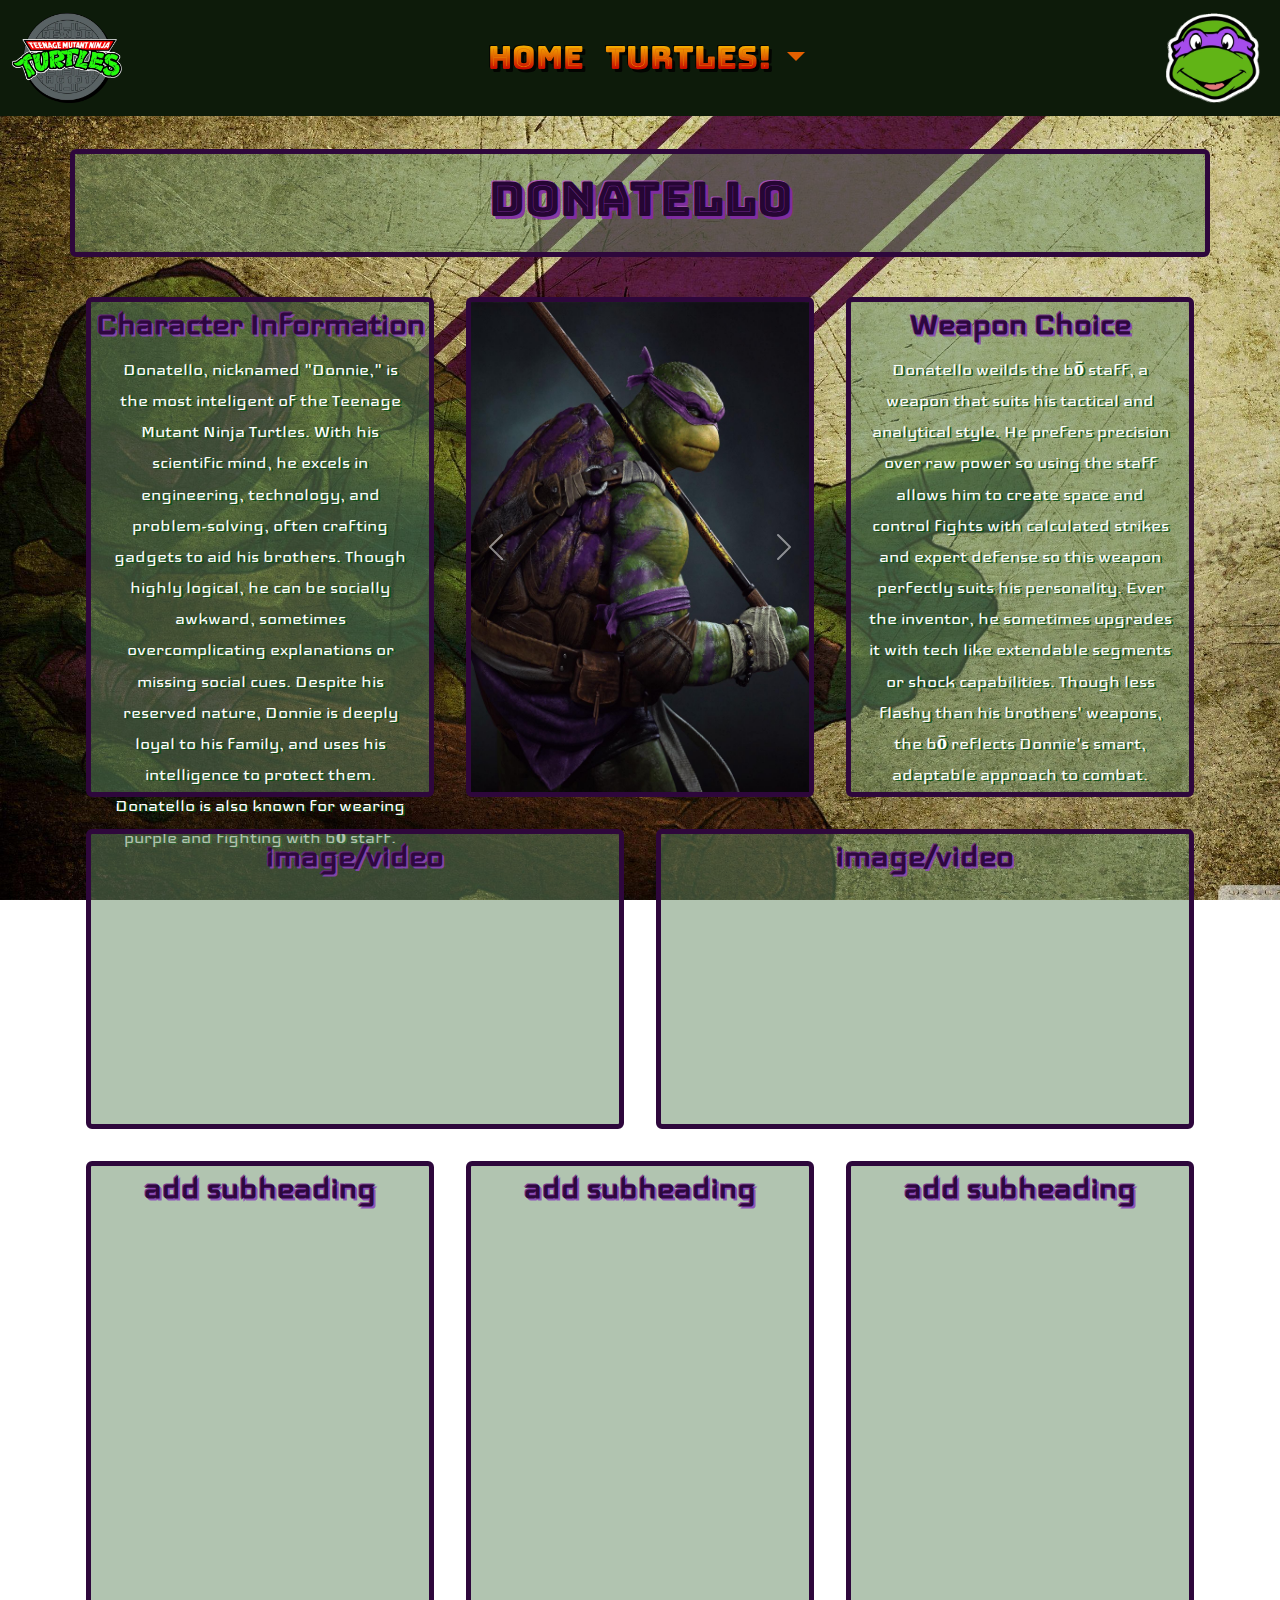
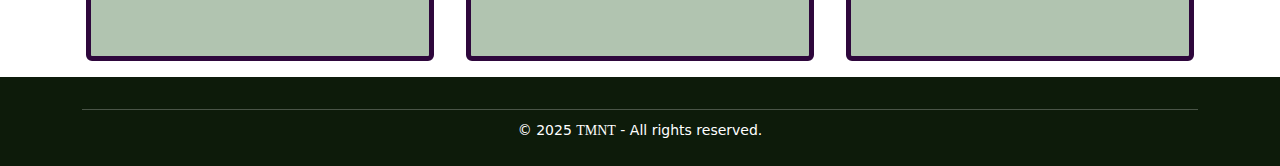
==== docs/Donatello.html @ 47dad4c3 "Donatello update + small adjustment to index" ====
<!DOCTYPE html>
<html lang = "en">

    <head>
        <meta charset = "UTF-8">
        <meta name = "viewport" content = "width-device-width, initial scale = 1.0">

        <!-- website name -->
        <title>Donatello</title>

        <!-- fonts -->
        <link rel = "preconnect" href="https://fonts.googleapis.com">
        <link rel = "preconnect" href="https://fonts.gstatic.com" crossorigin>
        <link href = "https://fonts.googleapis.com/css2?family=Bungee+Inline&display=swap" rel="stylesheet">
        <link href = "https://fonts.googleapis.com/css2?family=Bungee+Spice&family=Poetsen+One&display=swap" rel="stylesheet">
        <link href="https://fonts.googleapis.com/css2?family=Iceland&display=swap" rel="stylesheet">

        <!-- bootstrap/css -->
        <script src = "https://cdn.jsdelivr.net/npm/bootstrap@5.3.3/dist/js/bootstrap.bundle.min.js" integrity="sha384-YvpcrYf0tY3lHB60NNkmXc5s9fDVZLESaAA55NDzOxhy9GkcIdslK1eN7N6jIeHz" crossorigin="anonymous"></script>
        <link href="https://cdn.jsdelivr.net/npm/bootstrap@5.3.3/dist/css/bootstrap.min.css" rel="stylesheet" integrity="sha384-QWTKZyjpPEjISv5WaRU9OFeRpok6YctnYmDr5pNlyT2bRjXh0JMhjY6hW+ALEwIH" crossorigin="anonymous">
        <link rel = "stylesheet" href = "style.css">
    </head>

    <body class = "Donatello-bg">

        <!-- nav-bar -->
        <nav class="navbar navbar-expand fixed-top Navbar-text" style = "background-color: #0d1b0a;">
            <div class="container-fluid">
                <!-- TMNT sticker -->
                <a class="navbar-brand" href="index.html">
                    <img src="./pics/TMNTLogo-small.jpg" alt="Bootstrap" width="110" style="text-align: justify;">
                </a>

                <button class="navbar-toggler justify-content-center" type="button" data-bs-toggle="collapse" data-bs-target="#navbarNavDropdown" aria-controls="navbarNavDropdown" aria-expanded="false" aria-label="Toggle navigation">
                    <span class="navbar-toggler-icon"></span>
                </button>

                <div class="d-flex justify-content-center w-100 position-absolutestart-0" id="navbarNavDropdown">
                    <div class="collapse navbar-collapse justify-content-center" id="navbarNavDropdown">
                        <ul class="navbar-nav">

                            <!-- home button -->
                            <li class="nav-item">
                                <a class="nav-link active" aria-current="page" href="index.html">
                                    Home
                                </a>
                            </li>

                            <!-- dropdown button -->
                            <li class="nav-item dropdown" style = "margin-left: 5px;">
                                <a class="nav-link dropdown-toggle" href="#" role="button" data-bs-toggle="dropdown" aria-expanded="false" style="color: #e66000;">
                                    Turtles!
                                </a>
                                <ul class="dropdown-menu" style= "background-color: #0d1b0a;">
                                    <li>
                                        <a class="dropdown-item" href="Donatello.html">
                                            Donatello
                                        </a>
                                    </li>
                                    <li>
                                        <a class="dropdown-item" href="Leonardo.html">
                                            Leonardo
                                        </a>
                                    </li>
                                    <li>
                                        <a class="dropdown-item" href="Michelangelo.html">
                                            Michelangelo
                                        </a>
                                    </li>
                                    <li>
                                        <a class="dropdown-item" href="Raphael.html">
                                            Raphael
                                        </a>
                                    </li>
                                </ul>
                            </li>
                        </ul>
                    </div>
                </div>
            </div>

              <!-- Turtle Sticker -->
              <a class="align-items-center d-md-block" style="width:125px;">
                <img src="pics/DonatelloFace.webp" alt="Bootstrap" style="text-align: right; width:100%; object-fit: contain; padding-right: 20px;">
            </a>
        </nav>


        <!-- title-bar -->
        <div class = "container my-4 rounded p-3" style = "background-color: rgba(100, 138, 97, 0.5); border: 5px solid rgb(46, 7, 60)">
            <h1 class = "text-center Donatello-text">Donatello</h1>
        </div>


        <!-- main content -->

        <!-- container set 1 -->
        <div class = "container container-1">
            <div class = "row">

                <!-- First container -->
                <div class = "col-md-4 p-3">
                    <div class = "rounded" style = "height: 500px; background-color: rgba(100, 138, 97, 0.5); border: 5px solid rgb(46, 7, 60);">
                        <h4>Character Information</h4>  
                        <p>Donatello, nicknamed "Donnie," is the most inteligent of the Teenage Mutant Ninja Turtles. 
                            With his scientific mind, he excels in engineering, technology, and problem-solving, often crafting gadgets to aid his brothers. 
                            Though highly logical, he can be socially awkward, sometimes overcomplicating explanations or missing social cues. Despite his reserved nature, 
                            Donnie is deeply loyal to his family, and uses his intelligence to protect them. 
                            Donatello is also known for wearing purple and fighting with bō staff.</p>
                    </div>
                </div>

                <!-- Second container -->
                <div class = "col-md-4 p-3">
                    <div class = "rounded" style = "height: 500px; background-color: rgba(100, 138, 97, 0.5); border: 5px solid rgb(46, 7, 60);">
                        
                        <!-- carousel 1-->
                        <div id = "carousel-1" class = "carousel slide h-100" data-bs-ride = "carousel">
                            <div class = "carousel-inner h-100">
                                <!-- image 1  -->
                                <div class = "carousel-item active">
                                    <img src = "pics/Donatello-1.jpg" style = "width: 100%; height: 500px;">
                                </div>
                                <!-- image 2 -->
                                <div class = "carousel-item">
                                    <img src = "pics/Donatello-2.jpg" style = "width: 100%; height: 500px;">
                                </div>
                                <!-- image 3 -->
                                <div class = "carousel-item">
                                    <img src = "pics/Donatello-3.webp" style = "width: 100%; height: 500px;">
                                </div>
                            </div>

                            <!-- button functionality -->
                            <button class = "carousel-control-prev" type = "button" data-bs-target = "#carousel-1" data-bs-slide = "prev">
                                <span class = "carousel-control-prev-icon" aria-hidden = "true"></span>
                                <span class = "visually-hidden">Previous</span>
                            </button>
                            <button class = "carousel-control-next" type = "button" data-bs-target = "#carousel-1" data-bs-slide = "next">
                                <span class = "carousel-control-next-icon" aria-hidden = "true"></span>
                                <span class = "visually-hidden">Next</span>
                            </button>
                        </div>
                    </div>
                </div>

                <!-- Third container -->
                <div class = "col-md-4 p-3">
                    <div class = "rounded" style = "height: 500px; background-color: rgba(100, 138, 97, 0.5); border: 5px solid rgb(46, 7, 60);">
                        <h4>Weapon Choice</h4> 
                        <p>Donatello weilds the bō staff, a weapon that suits his tactical and analytical style. He prefers precision over raw power so
                        using the staff allows him to create space and control fights with calculated strikes and expert defense so this weapon perfectly suits his personality. 
                        Ever the inventor, he sometimes upgrades it with tech like extendable segments or shock capabilities.
                        Though less flashy than his brothers' weapons, the bō reflects Donnie's smart, adaptable approach to combat.</p>
                    </div>
                </div>
            </div>
        </div>


        <!-- container set 2 -->
        <div class = "container container-1">
            <div class = "row">

                <!-- First container -->
                <div class = "col-md-6 p-3">
                    <div class = "rounded" style= " height: 300px; background-color: rgba(100, 138, 97, 0.5); border: 5px solid rgb(46, 7, 60);">
                        <h4 class = "text-center">image/video</h4>
                        <!-- carousel 1 -->
                        <div id = "carousel-1" class = "carousel slide h-100" data-bs-ride = "carousel">
                            <div class = "carousel-inner h-100">
                                <!-- image 1 -->

                                <!-- image 2 -->

                                <!-- image 3 -->
                            </div>
                        </div>
                    </div>
                </div>

                <!-- Second container -->
                <div class = "col-md-6 p-3">
                    <div class = "rounded" style = "height: 300px; background-color: rgba(100, 138, 97, 0.5); border: 5px solid rgb(46, 7, 60);">
                        <h4 class = "text-center">image/video</h4>
                        <!-- carousel 2 -->
                        <div id = "carousel-1" class = "carousel slide h-100" data-bs-ride = "carousel">
                            <div class = "carousel-inner h-100">
                                <!-- image 1 -->

                                <!-- image 2 -->

                                <!-- image 3 -->
                            </div>
                        </div>
                    </div>
                </div>
            </div>
        </div> 


        <!-- container set 3 -->
        <div class = "container container-1">
            <div class = "row">

                <!-- First container -->
                <div class = "col-md-4 p-3">
                    <div class = "rounded" style = "height: 500px; background-color: rgba(100, 138, 97, 0.5); border: 5px solid rgb(46, 7, 60);">
                        <h4 class = "text-center">add subheading</h4>                    
                    </div>
                </div>

                <!-- Second container -->
                <div class = "col-md-4 p-3">
                    <div class = "rounded" style = "height: 500px; background-color: rgba(100, 138, 97, 0.5); border: 5px solid rgb(46, 7, 60);">
                        <h4 class = "text-center">add subheading</h4> 
                    </div>
                </div>

                <!-- Third container -->
                <div class = "col-md-4 p-3">
                    <div class = "rounded" style = "height: 500px; background-color: rgba(100, 138, 97, 0.5); border: 5px solid rgb(46, 7, 60);">
                        <h4 class = "text-center">add subheading</h4> 
                    </div>
                </div>
            </div>
        </div>


        <!-- footer -->
        <footer class = "text-white py-4" style = "background-color: #0d1b0a;">
            <div class = "container">
                <hr class = "my-2">
                <div class = "text-center">
                    <small>&copy; 2025 <span style = " font-family:Space Grotesk; font-weight: 75px;">TMNT</span> - All rights reserved.</small>
                </div>
            </div>
         </footer>
         
    </body>

</html>
---- docs/style.css ----
/* Donatello */
.Donatello-bg {
    background-image: url('pics/Donatello-bg.jpg');
    background-size: cover;
    background-repeat: no-repeat;
    background-attachment: fixed;
    padding-top: 125px;
} 

.Donatello-text {
    font-family: 'Bungee Inline';
    font-size: 3rem;
    color: rgb(38, 6, 52); 
    text-shadow: 3px 3px 0px rgba(132, 40, 171, 0.873), -1px -1px 0px rgba(183, 79, 206, 0.8); 
}

.container-1 h4 {
    color: rgb(46, 8, 63); 
    font-family: 'Iceland'; 
    font-weight: 900;
    font-size: 230%;
    text-shadow: 2px 2px 0px rgba(139, 68, 187, 0.873),  -1px -1px 0px rgba(112, 24, 146, 0.8); 
    text-align: center;
}

.container-1 p {
    font-family: 'Iceland';
    color: rgb(255, 255, 255);
    font-weight: 550;
    font-size: 130%;
    text-shadow: 2px 1px 0px rgba(5, 78, 16, 0.873);
    text-align: center;
    padding-left: 5%;
    padding-right: 5%;
}

/* Leonardo */
.Leonardo-bg {
    background-image: url('pics/Leonardo-bg.jpg');
    background-size: cover;
    background-repeat: no-repeat;
    background-attachment: fixed;
}

.Leonardo-text {
    color: rgb(47, 0, 255); 
    /* Font family goes here */
    font-size: 3rem;
    text-shadow: 3px 3px 0px rgba(0, 0, 0, 0.8), -1px -1px 0px rgba(0, 0, 0, 0.8); 
}

/* Michelangelo */
.Michelangelo-bg {
    background-image: url('pics/Michelangelo-bg.jpg');
    background-size: cover;
    background-repeat: no-repeat;
    background-attachment: fixed;
}

.Michelangelo-text {
    color: rgb(255, 124, 2); 
    font-family: 'lacquer';
    font-weight: 400;
    font-style: normal;
    font-size: 3rem;
    text-shadow: 3px 3px 0px rgba(0, 0, 0, 0.8), -1px -1px 0px rgba(0, 0, 0, 0.8); 
}

/* Raphael */
.Raphael-bg {
    background-image: url('pics/Raphael-bg.jpg');
    background-size: cover;
    background-repeat: no-repeat;
    background-attachment: fixed;
}

.Raphael-text {
    color: rgb(159, 15, 15); 
    font-family: 'Metal Mania'; 
    font-size: 3rem;
    text-shadow: 3px 3px 0px rgba(0, 0, 0, 0.8), -1px -1px 0px rgba(0, 0, 0, 0.8); 
}


/* Homepage */
.Main-bg {
    background-color: #68a66a;
    background-size: cover;
    background-repeat: no-repeat;
    background-attachment: fixed;
}

.Navbar-text {
    font-family: 'Bungee Spice'; 
    font-size: 2rem;
    text-shadow: 3px 3px 0px rgba(0, 0, 0, 0.8), -1px -1px 0px rgba(0, 0, 0, 0.8); 
    text-align: center;
    font-weight: 300;
}
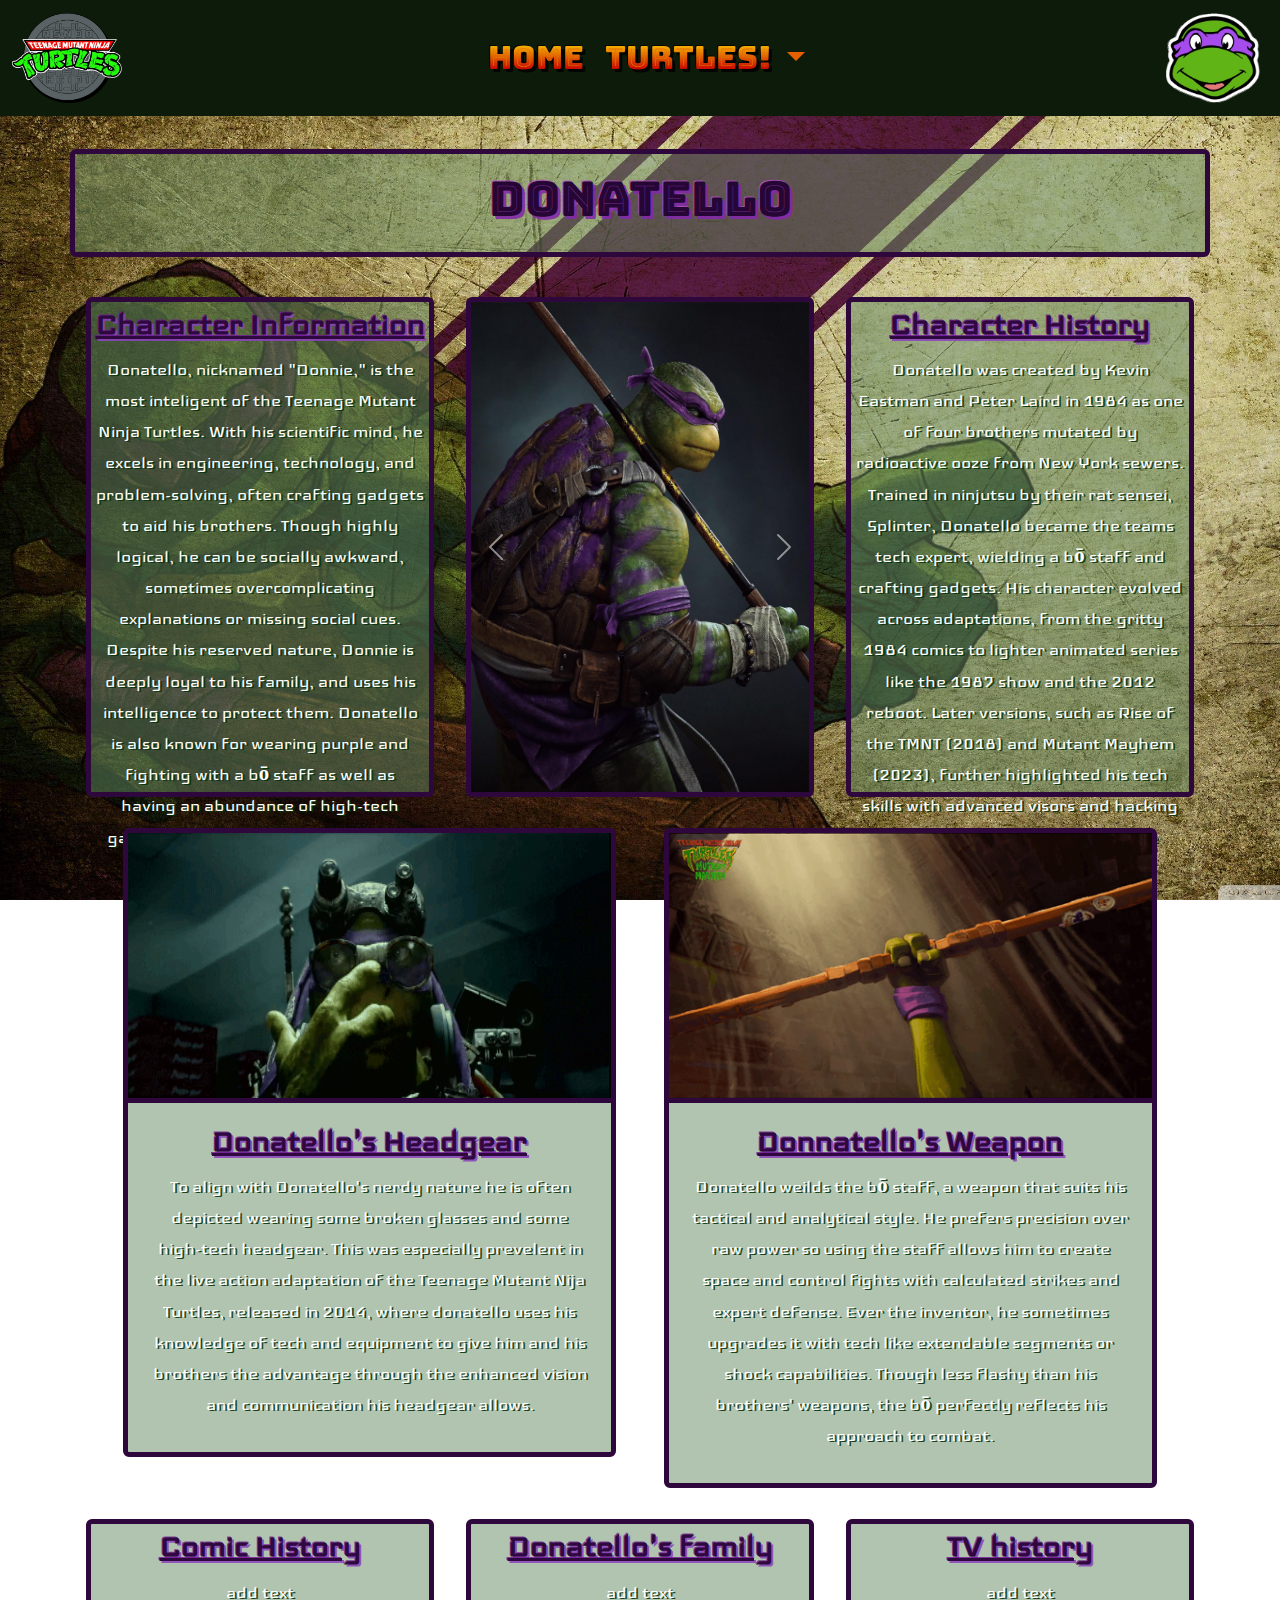
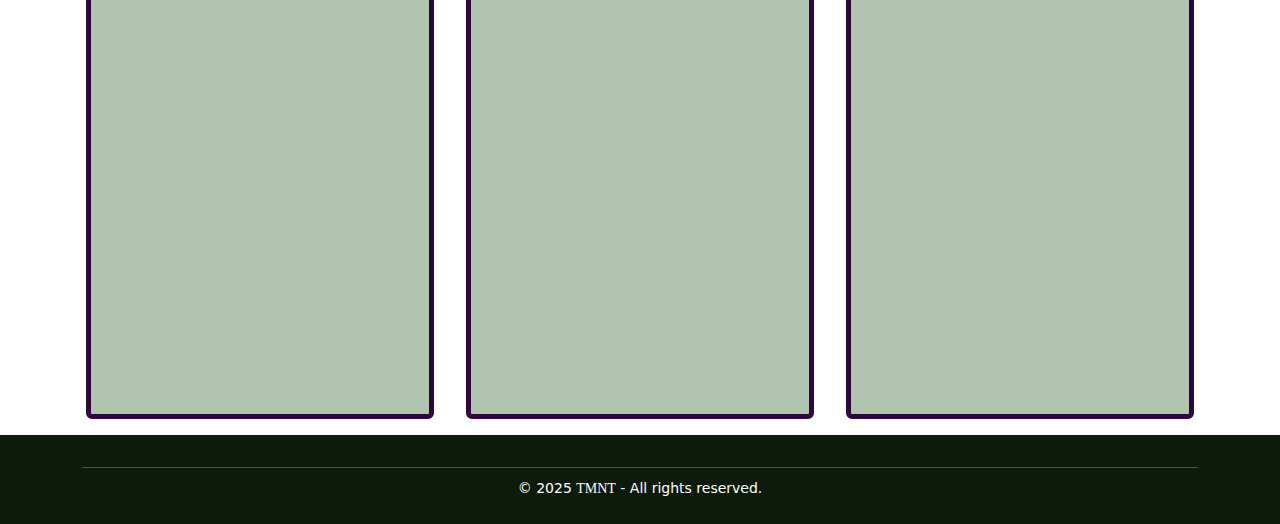
==== commit 22d103d8: "Donatello update - added info and bootstrap cards" ====
--- a/docs/Donatello.html
+++ b/docs/Donatello.html
@@ -26,6 +26,7 @@
         <!-- nav-bar -->
         <nav class="navbar navbar-expand fixed-top Navbar-text" style = "background-color: #0d1b0a;">
             <div class="container-fluid">
+
                 <!-- TMNT sticker -->
                 <a class="navbar-brand" href="index.html">
                     <img src="./pics/TMNTLogo-small.jpg" alt="Bootstrap" width="110" style="text-align: justify;">
@@ -88,25 +89,27 @@
 
         <!-- title-bar -->
         <div class = "container my-4 rounded p-3" style = "background-color: rgba(100, 138, 97, 0.5); border: 5px solid rgb(46, 7, 60)">
-            <h1 class = "text-center Donatello-text">Donatello</h1>
+            <h1 class = "text-center Donatello-title">Donatello</h1>
         </div>
 
 
         <!-- main content -->
 
         <!-- container set 1 -->
-        <div class = "container container-1">
+        <div class = "container">
             <div class = "row">
 
                 <!-- First container -->
                 <div class = "col-md-4 p-3">
                     <div class = "rounded" style = "height: 500px; background-color: rgba(100, 138, 97, 0.5); border: 5px solid rgb(46, 7, 60);">
-                        <h4>Character Information</h4>  
-                        <p>Donatello, nicknamed "Donnie," is the most inteligent of the Teenage Mutant Ninja Turtles. 
+                        <h4 class = "Donatello-subheading">Character Information</h4>  
+                        <p class = "Donatello-text">
+                            Donatello, nicknamed "Donnie," is the most inteligent of the Teenage Mutant Ninja Turtles. 
                             With his scientific mind, he excels in engineering, technology, and problem-solving, often crafting gadgets to aid his brothers. 
                             Though highly logical, he can be socially awkward, sometimes overcomplicating explanations or missing social cues. Despite his reserved nature, 
                             Donnie is deeply loyal to his family, and uses his intelligence to protect them. 
-                            Donatello is also known for wearing purple and fighting with bō staff.</p>
+                            Donatello is also known for wearing purple and fighting with a bō staff as well as having an abundance of high-tech gadgets to help him and his brothers.
+                        </p>
                     </div>
                 </div>
 
@@ -140,6 +143,7 @@
                                 <span class = "carousel-control-next-icon" aria-hidden = "true"></span>
                                 <span class = "visually-hidden">Next</span>
                             </button>
+
                         </div>
                     </div>
                 </div>
@@ -147,82 +151,93 @@
                 <!-- Third container -->
                 <div class = "col-md-4 p-3">
                     <div class = "rounded" style = "height: 500px; background-color: rgba(100, 138, 97, 0.5); border: 5px solid rgb(46, 7, 60);">
-                        <h4>Weapon Choice</h4> 
-                        <p>Donatello weilds the bō staff, a weapon that suits his tactical and analytical style. He prefers precision over raw power so
-                        using the staff allows him to create space and control fights with calculated strikes and expert defense so this weapon perfectly suits his personality. 
+                        <h4 class = "Donatello-subheading">Character History</h4> 
+                        <p class = "Donatello-text">
+                            Donatello was created by Kevin Eastman and Peter Laird in 1984 as one of four brothers mutated by radioactive ooze from New York sewers. 
+                            Trained in ninjutsu by their rat sensei, Splinter, Donatello became the teams tech expert, wielding a bō staff and crafting gadgets. 
+                            His character evolved across adaptations, from the gritty 1984 comics to lighter animated series like the 1987 show
+                            and the 2012 reboot. Later versions, such as Rise of the TMNT (2018) and Mutant Mayhem (2023),
+                            further highlighted his tech skills with advanced visors and hacking abilities, solidifying his role as the intellectual backbone.
+                        </p>
+                    </div>
+                </div>
+
+            </div>
+        </div>
+
+        
+        <!-- container set 2 -->
+        <div class = "row row-cols-1 row-cols-md-3 g-5 justify-content-center Donatello-cards" Style = "padding: 15px;">
+            
+            <!-- first card -->
+            <div class = "col-md-5">
+                <div class = "card">
+                <img src = "pics/Donatello-headgear.gif" class = "pic">
+                <div class = "card-body">
+                    <h5 class = "Donatello-subheading">Donatello's Headgear</h5>
+                    <p class = "Donatello-text">
+                        To align with Donatello's nerdy nature he is often depicted wearing some broken glasses
+                        and some high-tech headgear. This was especially prevelent in the live action adaptation of the Teenage 
+                        Mutant Nija Turtles, released in 2014, where donatello uses his knowledge of tech and equipment to give him 
+                        and his brothers the advantage through the enhanced vision and communication his headgear allows.
+                    </p>
+                </div>
+                </div>
+            </div>
+
+            <!-- second card -->
+            <div class = "col-md-5">
+                <div class = "card">
+                <img src = "pics/Donatello-weapon.gif" class = "pic">
+                <div class = "card-body">
+                    <h5 class = "Donatello-subheading">Donnatello's Weapon</h5>
+                    <p class = "Donatello-text">
+                        Donatello weilds the bō staff, a weapon that suits his tactical and analytical style. He prefers precision over raw power so
+                        using the staff allows him to create space and control fights with calculated strikes and expert defense. 
                         Ever the inventor, he sometimes upgrades it with tech like extendable segments or shock capabilities.
-                        Though less flashy than his brothers' weapons, the bō reflects Donnie's smart, adaptable approach to combat.</p>
-                    </div>
-                </div>
-            </div>
-        </div>
-
-
-        <!-- container set 2 -->
-        <div class = "container container-1">
+                        Though less flashy than his brothers' weapons, the bō perfectly reflects his approach to combat.
+                    </p>
+                </div>
+                </div>
+            </div>
+
+        </div>
+
+
+        <!-- container set 3 -->
+        <div class = "container">
             <div class = "row">
 
                 <!-- First container -->
-                <div class = "col-md-6 p-3">
-                    <div class = "rounded" style= " height: 300px; background-color: rgba(100, 138, 97, 0.5); border: 5px solid rgb(46, 7, 60);">
-                        <h4 class = "text-center">image/video</h4>
-                        <!-- carousel 1 -->
-                        <div id = "carousel-1" class = "carousel slide h-100" data-bs-ride = "carousel">
-                            <div class = "carousel-inner h-100">
-                                <!-- image 1 -->
-
-                                <!-- image 2 -->
-
-                                <!-- image 3 -->
-                            </div>
-                        </div>
+                <div class = "col-md-4 p-3">
+                    <div class = "rounded" style = "height: 500px; background-color: rgba(100, 138, 97, 0.5); border: 5px solid rgb(46, 7, 60);">
+                        <h4 class = "Donatello-subheading">Comic History</h4>   
+                        <p class = "Donatello-text">
+                            add text
+                        </p>
                     </div>
                 </div>
 
                 <!-- Second container -->
-                <div class = "col-md-6 p-3">
-                    <div class = "rounded" style = "height: 300px; background-color: rgba(100, 138, 97, 0.5); border: 5px solid rgb(46, 7, 60);">
-                        <h4 class = "text-center">image/video</h4>
-                        <!-- carousel 2 -->
-                        <div id = "carousel-1" class = "carousel slide h-100" data-bs-ride = "carousel">
-                            <div class = "carousel-inner h-100">
-                                <!-- image 1 -->
-
-                                <!-- image 2 -->
-
-                                <!-- image 3 -->
-                            </div>
-                        </div>
-                    </div>
-                </div>
-            </div>
-        </div> 
-
-
-        <!-- container set 3 -->
-        <div class = "container container-1">
-            <div class = "row">
-
-                <!-- First container -->
-                <div class = "col-md-4 p-3">
-                    <div class = "rounded" style = "height: 500px; background-color: rgba(100, 138, 97, 0.5); border: 5px solid rgb(46, 7, 60);">
-                        <h4 class = "text-center">add subheading</h4>                    
-                    </div>
-                </div>
-
-                <!-- Second container -->
-                <div class = "col-md-4 p-3">
-                    <div class = "rounded" style = "height: 500px; background-color: rgba(100, 138, 97, 0.5); border: 5px solid rgb(46, 7, 60);">
-                        <h4 class = "text-center">add subheading</h4> 
+                <div class = "col-md-4 p-3">
+                    <div class = "rounded" style = "height: 500px; background-color: rgba(100, 138, 97, 0.5); border: 5px solid rgb(46, 7, 60);">
+                        <h4 class = "Donatello-subheading">Donatello's family</h4> 
+                        <p class = "Donatello-text">
+                            add text
+                        </p>
                     </div>
                 </div>
 
                 <!-- Third container -->
                 <div class = "col-md-4 p-3">
                     <div class = "rounded" style = "height: 500px; background-color: rgba(100, 138, 97, 0.5); border: 5px solid rgb(46, 7, 60);">
-                        <h4 class = "text-center">add subheading</h4> 
-                    </div>
-                </div>
+                        <h4 class = "Donatello-subheading">TV history</h4> 
+                        <p class = "Donatello-text">
+                            add text
+                        </p>
+                    </div>
+                </div>
+
             </div>
         </div>
 
--- a/docs/style.css
+++ b/docs/style.css
@@ -8,30 +8,42 @@
 } 
 
 .Donatello-text {
+    font-family: 'Iceland';
+    color: rgb(255, 255, 255);
+    font-weight: 550;
+    font-size: 130%;
+    text-shadow: 2px 1px 0px rgba(5, 50, 11, 0.873);
+    text-align: center;
+    padding-left: 5px;
+    padding-right: 5px;
+}
+
+.Donatello-title {
     font-family: 'Bungee Inline';
     font-size: 3rem;
     color: rgb(38, 6, 52); 
     text-shadow: 3px 3px 0px rgba(132, 40, 171, 0.873), -1px -1px 0px rgba(183, 79, 206, 0.8); 
 }
 
-.container-1 h4 {
+.Donatello-subheading {
     color: rgb(46, 8, 63); 
     font-family: 'Iceland'; 
-    font-weight: 900;
+    font-weight: 700;
     font-size: 230%;
     text-shadow: 2px 2px 0px rgba(139, 68, 187, 0.873),  -1px -1px 0px rgba(112, 24, 146, 0.8); 
     text-align: center;
+    text-decoration: underline;
 }
 
-.container-1 p {
-    font-family: 'Iceland';
-    color: rgb(255, 255, 255);
-    font-weight: 550;
-    font-size: 130%;
-    text-shadow: 2px 1px 0px rgba(5, 78, 16, 0.873);
-    text-align: center;
-    padding-left: 5%;
-    padding-right: 5%;
+.Donatello-cards .card {
+    background-color: rgba(100, 138, 97, 0.5); 
+    border: 5px solid rgb(46, 7, 60);
+}
+
+.Donatello-cards .card .pic {
+    border-bottom: 5px solid rgb(46, 7, 60); 
+    width: 100%; 
+    height: 270px;
 }
 
 /* Leonardo */
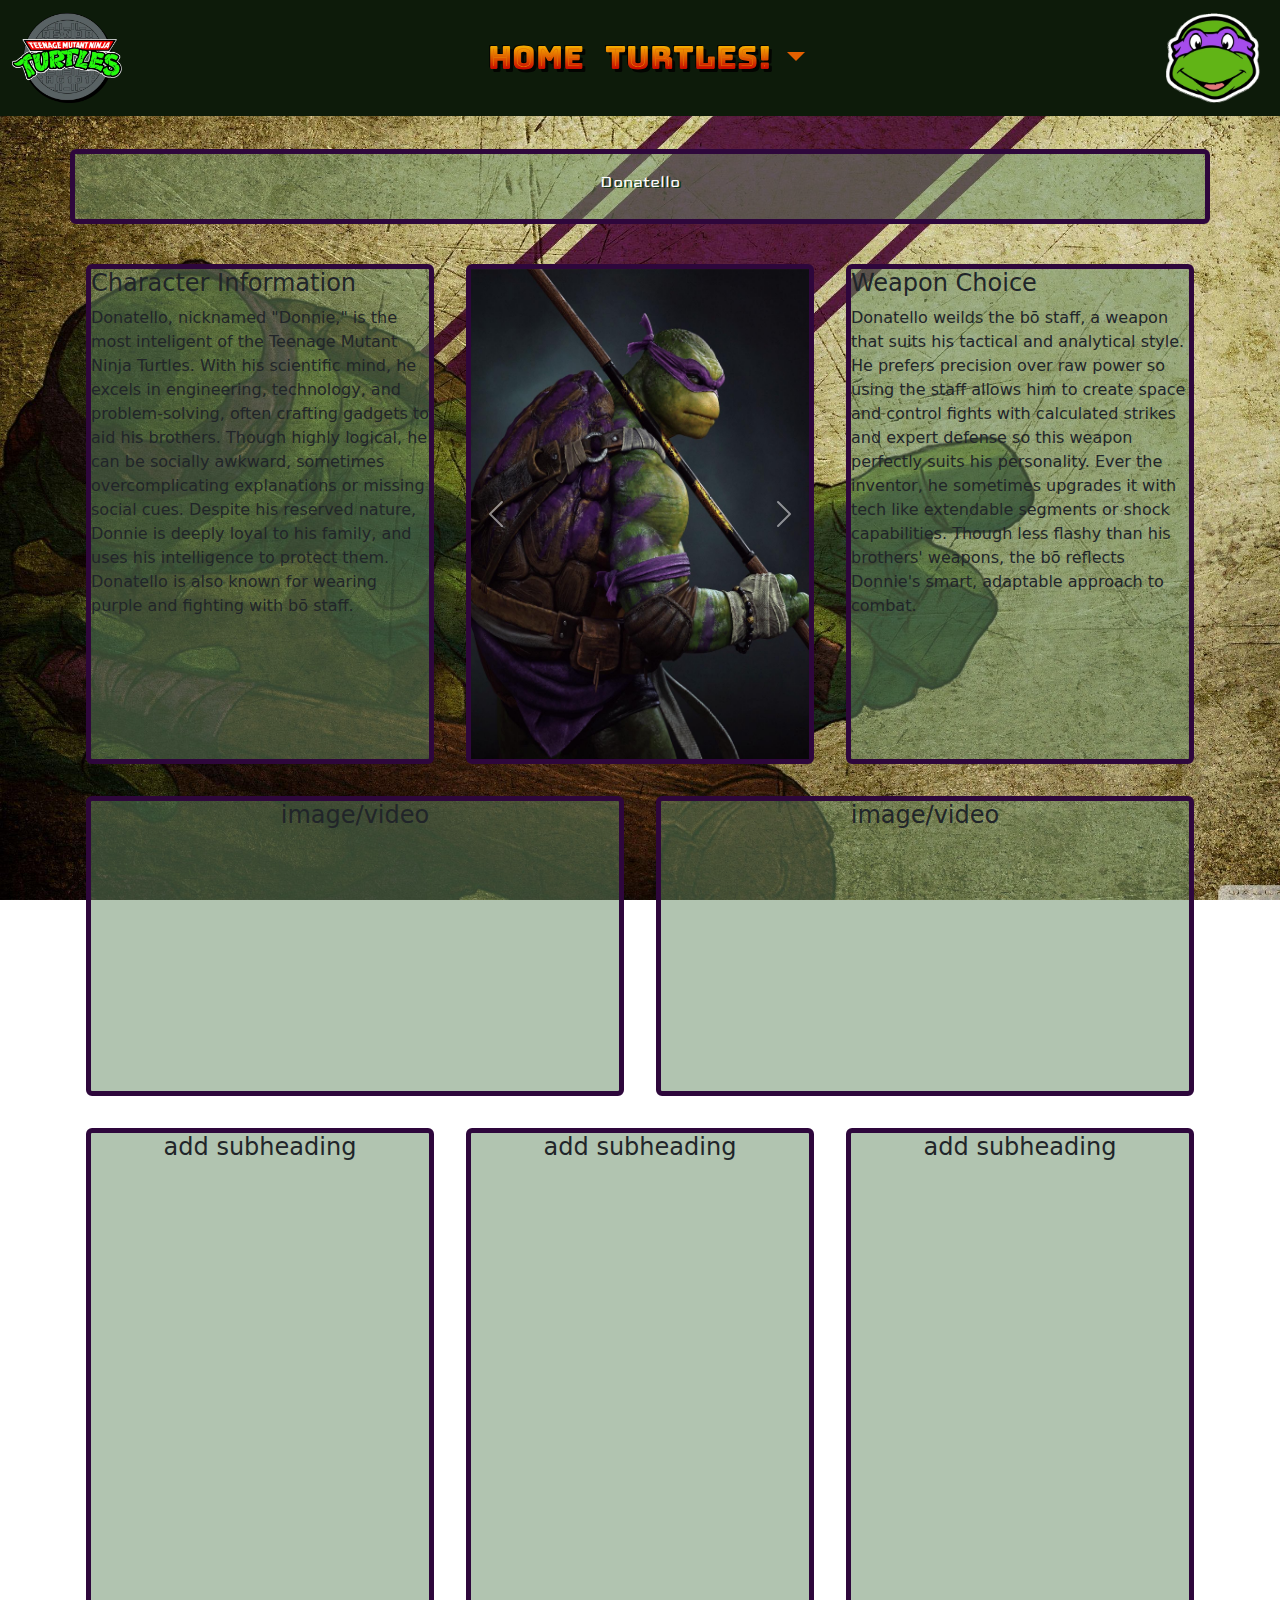
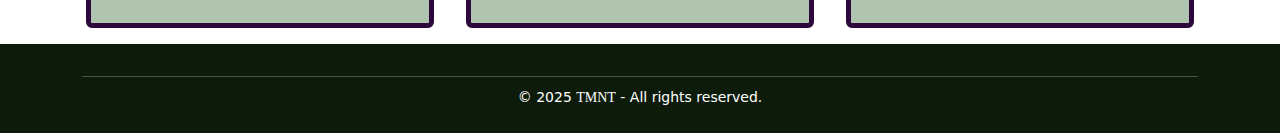
==== commit 22c11fef: "Added the revamped nav bar to the other pages" ====
--- a/docs/Donatello.html
+++ b/docs/Donatello.html
@@ -14,6 +14,8 @@
         <link href = "https://fonts.googleapis.com/css2?family=Bungee+Inline&display=swap" rel="stylesheet">
         <link href = "https://fonts.googleapis.com/css2?family=Bungee+Spice&family=Poetsen+One&display=swap" rel="stylesheet">
         <link href="https://fonts.googleapis.com/css2?family=Iceland&display=swap" rel="stylesheet">
+        
+        
 
         <!-- bootstrap/css -->
         <script src = "https://cdn.jsdelivr.net/npm/bootstrap@5.3.3/dist/js/bootstrap.bundle.min.js" integrity="sha384-YvpcrYf0tY3lHB60NNkmXc5s9fDVZLESaAA55NDzOxhy9GkcIdslK1eN7N6jIeHz" crossorigin="anonymous"></script>
@@ -26,12 +28,12 @@
         <!-- nav-bar -->
         <nav class="navbar navbar-expand fixed-top Navbar-text" style = "background-color: #0d1b0a;">
             <div class="container-fluid">
-
                 <!-- TMNT sticker -->
                 <a class="navbar-brand" href="index.html">
                     <img src="./pics/TMNTLogo-small.jpg" alt="Bootstrap" width="110" style="text-align: justify;">
                 </a>
-
+                
+                <!-- toggle button -->
                 <button class="navbar-toggler justify-content-center" type="button" data-bs-toggle="collapse" data-bs-target="#navbarNavDropdown" aria-controls="navbarNavDropdown" aria-expanded="false" aria-label="Toggle navigation">
                     <span class="navbar-toggler-icon"></span>
                 </button>
@@ -49,7 +51,7 @@
 
                             <!-- dropdown button -->
                             <li class="nav-item dropdown" style = "margin-left: 5px;">
-                                <a class="nav-link dropdown-toggle" href="#" role="button" data-bs-toggle="dropdown" aria-expanded="false" style="color: #e66000;">
+                                <a class="nav-link dropdown-toggle" href="#" role="button" data-bs-toggle="dropdown" aria-expanded="false" style="color: #e66000; font-weight: 300;">
                                     Turtles!
                                 </a>
                                 <ul class="dropdown-menu" style= "background-color: #0d1b0a;">
@@ -89,27 +91,25 @@
 
         <!-- title-bar -->
         <div class = "container my-4 rounded p-3" style = "background-color: rgba(100, 138, 97, 0.5); border: 5px solid rgb(46, 7, 60)">
-            <h1 class = "text-center Donatello-title">Donatello</h1>
+            <h1 class = "text-center Donatello-text">Donatello</h1>
         </div>
 
 
         <!-- main content -->
 
         <!-- container set 1 -->
-        <div class = "container">
+        <div class = "container container-1">
             <div class = "row">
 
                 <!-- First container -->
                 <div class = "col-md-4 p-3">
                     <div class = "rounded" style = "height: 500px; background-color: rgba(100, 138, 97, 0.5); border: 5px solid rgb(46, 7, 60);">
-                        <h4 class = "Donatello-subheading">Character Information</h4>  
-                        <p class = "Donatello-text">
-                            Donatello, nicknamed "Donnie," is the most inteligent of the Teenage Mutant Ninja Turtles. 
+                        <h4>Character Information</h4>  
+                        <p>Donatello, nicknamed "Donnie," is the most inteligent of the Teenage Mutant Ninja Turtles. 
                             With his scientific mind, he excels in engineering, technology, and problem-solving, often crafting gadgets to aid his brothers. 
                             Though highly logical, he can be socially awkward, sometimes overcomplicating explanations or missing social cues. Despite his reserved nature, 
                             Donnie is deeply loyal to his family, and uses his intelligence to protect them. 
-                            Donatello is also known for wearing purple and fighting with a bō staff as well as having an abundance of high-tech gadgets to help him and his brothers.
-                        </p>
+                            Donatello is also known for wearing purple and fighting with bō staff.</p>
                     </div>
                 </div>
 
@@ -143,7 +143,6 @@
                                 <span class = "carousel-control-next-icon" aria-hidden = "true"></span>
                                 <span class = "visually-hidden">Next</span>
                             </button>
-
                         </div>
                     </div>
                 </div>
@@ -151,93 +150,82 @@
                 <!-- Third container -->
                 <div class = "col-md-4 p-3">
                     <div class = "rounded" style = "height: 500px; background-color: rgba(100, 138, 97, 0.5); border: 5px solid rgb(46, 7, 60);">
-                        <h4 class = "Donatello-subheading">Character History</h4> 
-                        <p class = "Donatello-text">
-                            Donatello was created by Kevin Eastman and Peter Laird in 1984 as one of four brothers mutated by radioactive ooze from New York sewers. 
-                            Trained in ninjutsu by their rat sensei, Splinter, Donatello became the teams tech expert, wielding a bō staff and crafting gadgets. 
-                            His character evolved across adaptations, from the gritty 1984 comics to lighter animated series like the 1987 show
-                            and the 2012 reboot. Later versions, such as Rise of the TMNT (2018) and Mutant Mayhem (2023),
-                            further highlighted his tech skills with advanced visors and hacking abilities, solidifying his role as the intellectual backbone.
-                        </p>
-                    </div>
-                </div>
-
+                        <h4>Weapon Choice</h4> 
+                        <p>Donatello weilds the bō staff, a weapon that suits his tactical and analytical style. He prefers precision over raw power so
+                        using the staff allows him to create space and control fights with calculated strikes and expert defense so this weapon perfectly suits his personality. 
+                        Ever the inventor, he sometimes upgrades it with tech like extendable segments or shock capabilities.
+                        Though less flashy than his brothers' weapons, the bō reflects Donnie's smart, adaptable approach to combat.</p>
+                    </div>
+                </div>
             </div>
         </div>
 
-        
+
         <!-- container set 2 -->
-        <div class = "row row-cols-1 row-cols-md-3 g-5 justify-content-center Donatello-cards" Style = "padding: 15px;">
-            
-            <!-- first card -->
-            <div class = "col-md-5">
-                <div class = "card">
-                <img src = "pics/Donatello-headgear.gif" class = "pic">
-                <div class = "card-body">
-                    <h5 class = "Donatello-subheading">Donatello's Headgear</h5>
-                    <p class = "Donatello-text">
-                        To align with Donatello's nerdy nature he is often depicted wearing some broken glasses
-                        and some high-tech headgear. This was especially prevelent in the live action adaptation of the Teenage 
-                        Mutant Nija Turtles, released in 2014, where donatello uses his knowledge of tech and equipment to give him 
-                        and his brothers the advantage through the enhanced vision and communication his headgear allows.
-                    </p>
-                </div>
-                </div>
-            </div>
-
-            <!-- second card -->
-            <div class = "col-md-5">
-                <div class = "card">
-                <img src = "pics/Donatello-weapon.gif" class = "pic">
-                <div class = "card-body">
-                    <h5 class = "Donatello-subheading">Donnatello's Weapon</h5>
-                    <p class = "Donatello-text">
-                        Donatello weilds the bō staff, a weapon that suits his tactical and analytical style. He prefers precision over raw power so
-                        using the staff allows him to create space and control fights with calculated strikes and expert defense. 
-                        Ever the inventor, he sometimes upgrades it with tech like extendable segments or shock capabilities.
-                        Though less flashy than his brothers' weapons, the bō perfectly reflects his approach to combat.
-                    </p>
-                </div>
-                </div>
-            </div>
-
-        </div>
+        <div class = "container container-1">
+            <div class = "row">
+
+                <!-- First container -->
+                <div class = "col-md-6 p-3">
+                    <div class = "rounded" style= " height: 300px; background-color: rgba(100, 138, 97, 0.5); border: 5px solid rgb(46, 7, 60);">
+                        <h4 class = "text-center">image/video</h4>
+                        <!-- carousel 1 -->
+                        <div id = "carousel-1" class = "carousel slide h-100" data-bs-ride = "carousel">
+                            <div class = "carousel-inner h-100">
+                                <!-- image 1 -->
+
+                                <!-- image 2 -->
+
+                                <!-- image 3 -->
+                            </div>
+                        </div>
+                    </div>
+                </div>
+
+                <!-- Second container -->
+                <div class = "col-md-6 p-3">
+                    <div class = "rounded" style = "height: 300px; background-color: rgba(100, 138, 97, 0.5); border: 5px solid rgb(46, 7, 60);">
+                        <h4 class = "text-center">image/video</h4>
+                        <!-- carousel 2 -->
+                        <div id = "carousel-1" class = "carousel slide h-100" data-bs-ride = "carousel">
+                            <div class = "carousel-inner h-100">
+                                <!-- image 1 -->
+
+                                <!-- image 2 -->
+
+                                <!-- image 3 -->
+                            </div>
+                        </div>
+                    </div>
+                </div>
+            </div>
+        </div> 
 
 
         <!-- container set 3 -->
-        <div class = "container">
+        <div class = "container container-1">
             <div class = "row">
 
                 <!-- First container -->
                 <div class = "col-md-4 p-3">
                     <div class = "rounded" style = "height: 500px; background-color: rgba(100, 138, 97, 0.5); border: 5px solid rgb(46, 7, 60);">
-                        <h4 class = "Donatello-subheading">Comic History</h4>   
-                        <p class = "Donatello-text">
-                            add text
-                        </p>
+                        <h4 class = "text-center">add subheading</h4>                    
                     </div>
                 </div>
 
                 <!-- Second container -->
                 <div class = "col-md-4 p-3">
                     <div class = "rounded" style = "height: 500px; background-color: rgba(100, 138, 97, 0.5); border: 5px solid rgb(46, 7, 60);">
-                        <h4 class = "Donatello-subheading">Donatello's family</h4> 
-                        <p class = "Donatello-text">
-                            add text
-                        </p>
+                        <h4 class = "text-center">add subheading</h4> 
                     </div>
                 </div>
 
                 <!-- Third container -->
                 <div class = "col-md-4 p-3">
                     <div class = "rounded" style = "height: 500px; background-color: rgba(100, 138, 97, 0.5); border: 5px solid rgb(46, 7, 60);">
-                        <h4 class = "Donatello-subheading">TV history</h4> 
-                        <p class = "Donatello-text">
-                            add text
-                        </p>
-                    </div>
-                </div>
-
+                        <h4 class = "text-center">add subheading</h4> 
+                    </div>
+                </div>
             </div>
         </div>
 
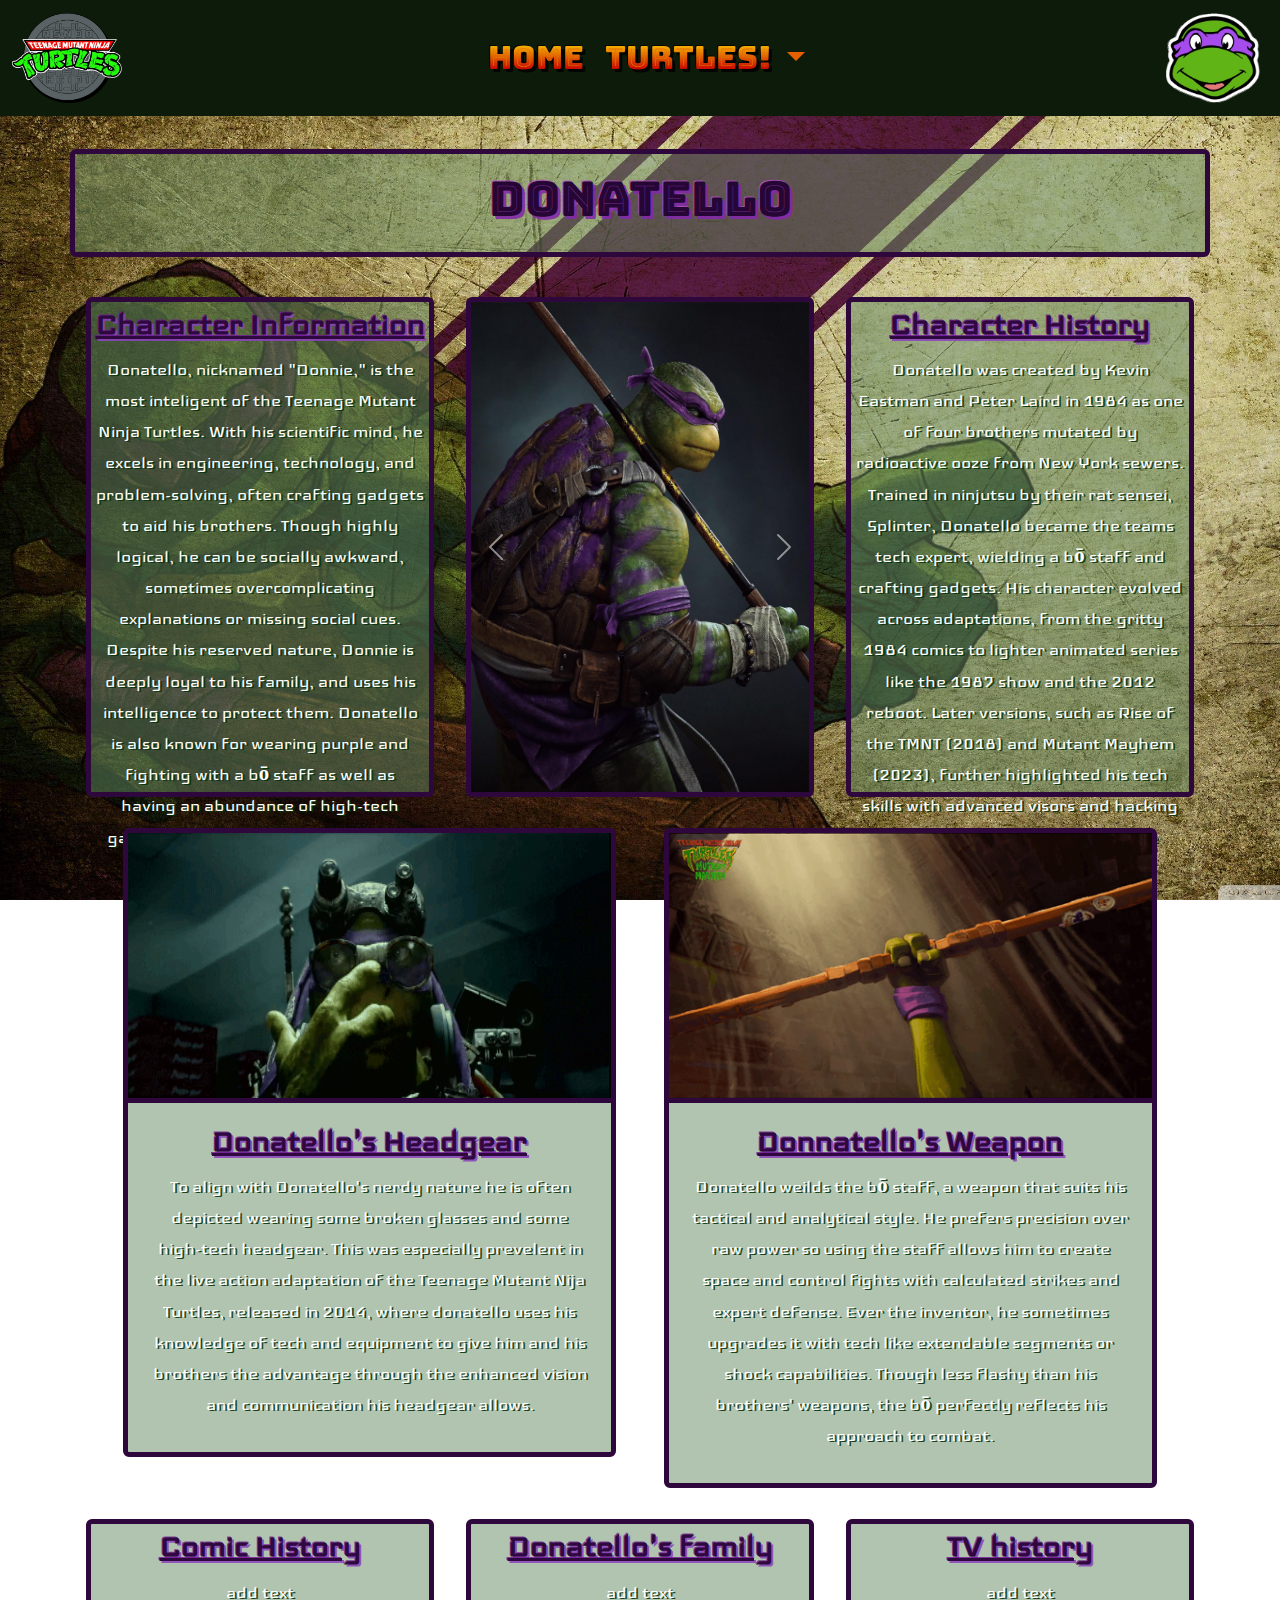
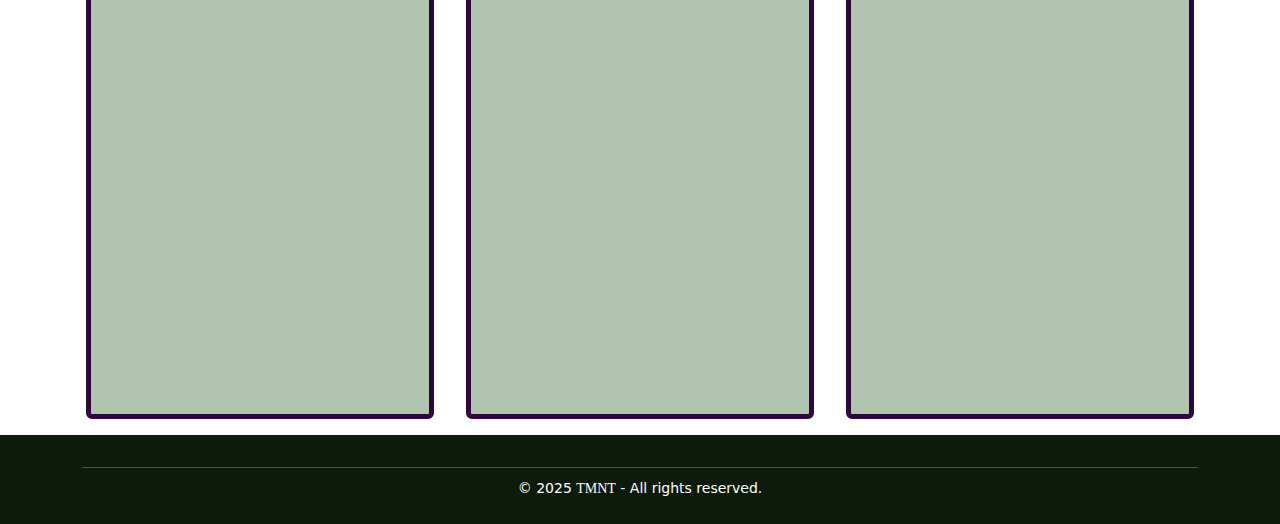
==== commit c52097c1: "Merge branch 'main' of https://github.com/louisemurphy05/web-dev-group-project" ====
--- a/docs/Donatello.html
+++ b/docs/Donatello.html
@@ -28,6 +28,7 @@
         <!-- nav-bar -->
         <nav class="navbar navbar-expand fixed-top Navbar-text" style = "background-color: #0d1b0a;">
             <div class="container-fluid">
+
                 <!-- TMNT sticker -->
                 <a class="navbar-brand" href="index.html">
                     <img src="./pics/TMNTLogo-small.jpg" alt="Bootstrap" width="110" style="text-align: justify;">
@@ -91,25 +92,27 @@
 
         <!-- title-bar -->
         <div class = "container my-4 rounded p-3" style = "background-color: rgba(100, 138, 97, 0.5); border: 5px solid rgb(46, 7, 60)">
-            <h1 class = "text-center Donatello-text">Donatello</h1>
+            <h1 class = "text-center Donatello-title">Donatello</h1>
         </div>
 
 
         <!-- main content -->
 
         <!-- container set 1 -->
-        <div class = "container container-1">
+        <div class = "container">
             <div class = "row">
 
                 <!-- First container -->
                 <div class = "col-md-4 p-3">
                     <div class = "rounded" style = "height: 500px; background-color: rgba(100, 138, 97, 0.5); border: 5px solid rgb(46, 7, 60);">
-                        <h4>Character Information</h4>  
-                        <p>Donatello, nicknamed "Donnie," is the most inteligent of the Teenage Mutant Ninja Turtles. 
+                        <h4 class = "Donatello-subheading">Character Information</h4>  
+                        <p class = "Donatello-text">
+                            Donatello, nicknamed "Donnie," is the most inteligent of the Teenage Mutant Ninja Turtles. 
                             With his scientific mind, he excels in engineering, technology, and problem-solving, often crafting gadgets to aid his brothers. 
                             Though highly logical, he can be socially awkward, sometimes overcomplicating explanations or missing social cues. Despite his reserved nature, 
                             Donnie is deeply loyal to his family, and uses his intelligence to protect them. 
-                            Donatello is also known for wearing purple and fighting with bō staff.</p>
+                            Donatello is also known for wearing purple and fighting with a bō staff as well as having an abundance of high-tech gadgets to help him and his brothers.
+                        </p>
                     </div>
                 </div>
 
@@ -143,6 +146,7 @@
                                 <span class = "carousel-control-next-icon" aria-hidden = "true"></span>
                                 <span class = "visually-hidden">Next</span>
                             </button>
+
                         </div>
                     </div>
                 </div>
@@ -150,82 +154,93 @@
                 <!-- Third container -->
                 <div class = "col-md-4 p-3">
                     <div class = "rounded" style = "height: 500px; background-color: rgba(100, 138, 97, 0.5); border: 5px solid rgb(46, 7, 60);">
-                        <h4>Weapon Choice</h4> 
-                        <p>Donatello weilds the bō staff, a weapon that suits his tactical and analytical style. He prefers precision over raw power so
-                        using the staff allows him to create space and control fights with calculated strikes and expert defense so this weapon perfectly suits his personality. 
+                        <h4 class = "Donatello-subheading">Character History</h4> 
+                        <p class = "Donatello-text">
+                            Donatello was created by Kevin Eastman and Peter Laird in 1984 as one of four brothers mutated by radioactive ooze from New York sewers. 
+                            Trained in ninjutsu by their rat sensei, Splinter, Donatello became the teams tech expert, wielding a bō staff and crafting gadgets. 
+                            His character evolved across adaptations, from the gritty 1984 comics to lighter animated series like the 1987 show
+                            and the 2012 reboot. Later versions, such as Rise of the TMNT (2018) and Mutant Mayhem (2023),
+                            further highlighted his tech skills with advanced visors and hacking abilities, solidifying his role as the intellectual backbone.
+                        </p>
+                    </div>
+                </div>
+
+            </div>
+        </div>
+
+        
+        <!-- container set 2 -->
+        <div class = "row row-cols-1 row-cols-md-3 g-5 justify-content-center Donatello-cards" Style = "padding: 15px;">
+            
+            <!-- first card -->
+            <div class = "col-md-5">
+                <div class = "card">
+                <img src = "pics/Donatello-headgear.gif" class = "pic">
+                <div class = "card-body">
+                    <h5 class = "Donatello-subheading">Donatello's Headgear</h5>
+                    <p class = "Donatello-text">
+                        To align with Donatello's nerdy nature he is often depicted wearing some broken glasses
+                        and some high-tech headgear. This was especially prevelent in the live action adaptation of the Teenage 
+                        Mutant Nija Turtles, released in 2014, where donatello uses his knowledge of tech and equipment to give him 
+                        and his brothers the advantage through the enhanced vision and communication his headgear allows.
+                    </p>
+                </div>
+                </div>
+            </div>
+
+            <!-- second card -->
+            <div class = "col-md-5">
+                <div class = "card">
+                <img src = "pics/Donatello-weapon.gif" class = "pic">
+                <div class = "card-body">
+                    <h5 class = "Donatello-subheading">Donnatello's Weapon</h5>
+                    <p class = "Donatello-text">
+                        Donatello weilds the bō staff, a weapon that suits his tactical and analytical style. He prefers precision over raw power so
+                        using the staff allows him to create space and control fights with calculated strikes and expert defense. 
                         Ever the inventor, he sometimes upgrades it with tech like extendable segments or shock capabilities.
-                        Though less flashy than his brothers' weapons, the bō reflects Donnie's smart, adaptable approach to combat.</p>
-                    </div>
-                </div>
-            </div>
-        </div>
-
-
-        <!-- container set 2 -->
-        <div class = "container container-1">
+                        Though less flashy than his brothers' weapons, the bō perfectly reflects his approach to combat.
+                    </p>
+                </div>
+                </div>
+            </div>
+
+        </div>
+
+
+        <!-- container set 3 -->
+        <div class = "container">
             <div class = "row">
 
                 <!-- First container -->
-                <div class = "col-md-6 p-3">
-                    <div class = "rounded" style= " height: 300px; background-color: rgba(100, 138, 97, 0.5); border: 5px solid rgb(46, 7, 60);">
-                        <h4 class = "text-center">image/video</h4>
-                        <!-- carousel 1 -->
-                        <div id = "carousel-1" class = "carousel slide h-100" data-bs-ride = "carousel">
-                            <div class = "carousel-inner h-100">
-                                <!-- image 1 -->
-
-                                <!-- image 2 -->
-
-                                <!-- image 3 -->
-                            </div>
-                        </div>
+                <div class = "col-md-4 p-3">
+                    <div class = "rounded" style = "height: 500px; background-color: rgba(100, 138, 97, 0.5); border: 5px solid rgb(46, 7, 60);">
+                        <h4 class = "Donatello-subheading">Comic History</h4>   
+                        <p class = "Donatello-text">
+                            add text
+                        </p>
                     </div>
                 </div>
 
                 <!-- Second container -->
-                <div class = "col-md-6 p-3">
-                    <div class = "rounded" style = "height: 300px; background-color: rgba(100, 138, 97, 0.5); border: 5px solid rgb(46, 7, 60);">
-                        <h4 class = "text-center">image/video</h4>
-                        <!-- carousel 2 -->
-                        <div id = "carousel-1" class = "carousel slide h-100" data-bs-ride = "carousel">
-                            <div class = "carousel-inner h-100">
-                                <!-- image 1 -->
-
-                                <!-- image 2 -->
-
-                                <!-- image 3 -->
-                            </div>
-                        </div>
-                    </div>
-                </div>
-            </div>
-        </div> 
-
-
-        <!-- container set 3 -->
-        <div class = "container container-1">
-            <div class = "row">
-
-                <!-- First container -->
-                <div class = "col-md-4 p-3">
-                    <div class = "rounded" style = "height: 500px; background-color: rgba(100, 138, 97, 0.5); border: 5px solid rgb(46, 7, 60);">
-                        <h4 class = "text-center">add subheading</h4>                    
-                    </div>
-                </div>
-
-                <!-- Second container -->
-                <div class = "col-md-4 p-3">
-                    <div class = "rounded" style = "height: 500px; background-color: rgba(100, 138, 97, 0.5); border: 5px solid rgb(46, 7, 60);">
-                        <h4 class = "text-center">add subheading</h4> 
+                <div class = "col-md-4 p-3">
+                    <div class = "rounded" style = "height: 500px; background-color: rgba(100, 138, 97, 0.5); border: 5px solid rgb(46, 7, 60);">
+                        <h4 class = "Donatello-subheading">Donatello's family</h4> 
+                        <p class = "Donatello-text">
+                            add text
+                        </p>
                     </div>
                 </div>
 
                 <!-- Third container -->
                 <div class = "col-md-4 p-3">
                     <div class = "rounded" style = "height: 500px; background-color: rgba(100, 138, 97, 0.5); border: 5px solid rgb(46, 7, 60);">
-                        <h4 class = "text-center">add subheading</h4> 
-                    </div>
-                </div>
+                        <h4 class = "Donatello-subheading">TV history</h4> 
+                        <p class = "Donatello-text">
+                            add text
+                        </p>
+                    </div>
+                </div>
+
             </div>
         </div>
 
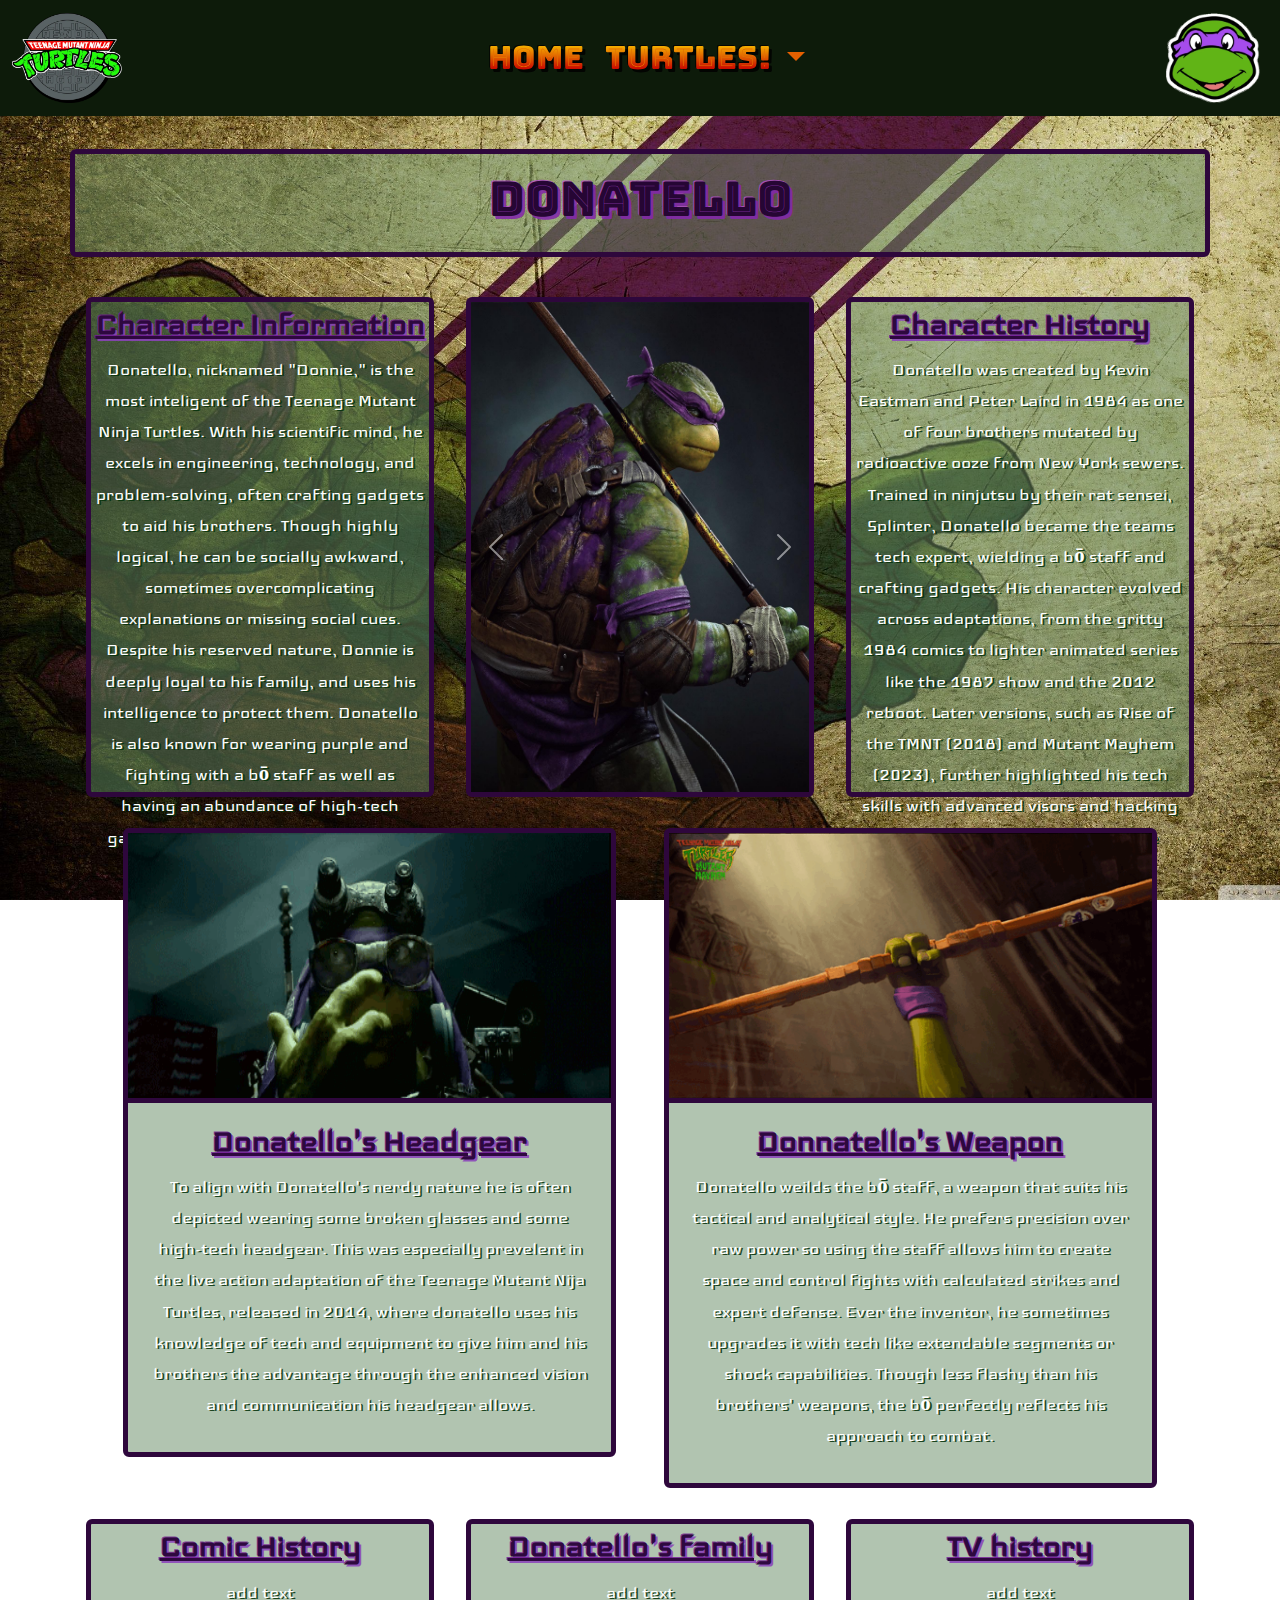
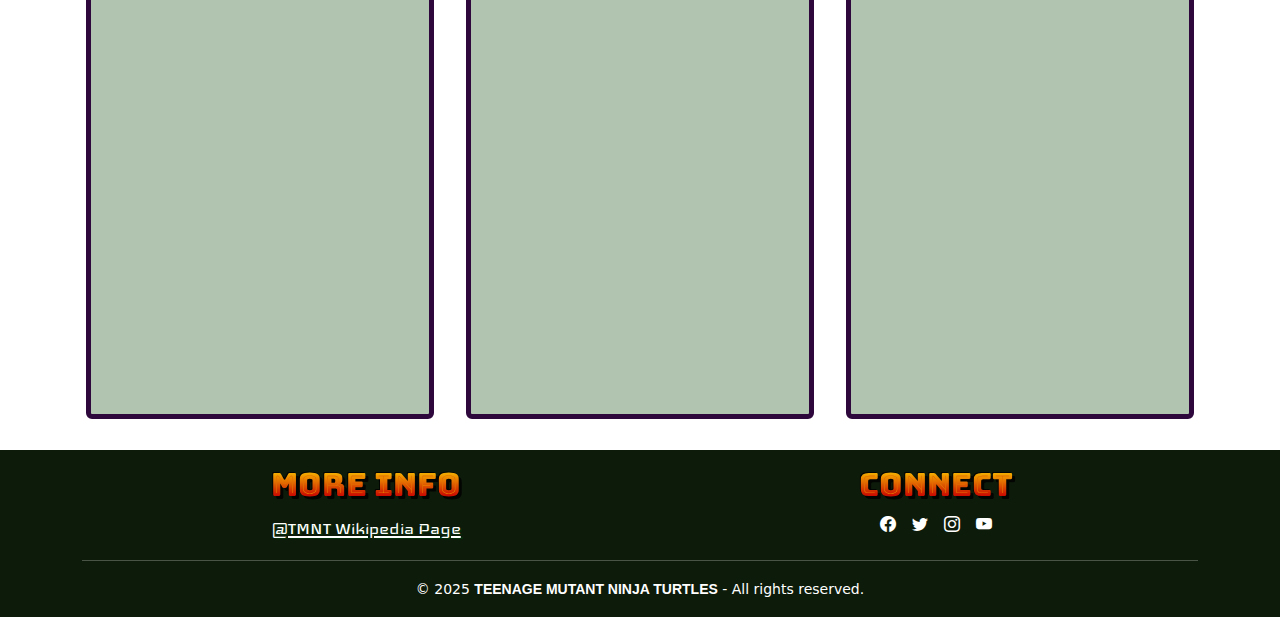
==== commit f510816e: "updated footer for all pages" ====
--- a/docs/Donatello.html
+++ b/docs/Donatello.html
@@ -15,10 +15,9 @@
         <link href = "https://fonts.googleapis.com/css2?family=Bungee+Spice&family=Poetsen+One&display=swap" rel="stylesheet">
         <link href="https://fonts.googleapis.com/css2?family=Iceland&display=swap" rel="stylesheet">
         
-        
-
         <!-- bootstrap/css -->
         <script src = "https://cdn.jsdelivr.net/npm/bootstrap@5.3.3/dist/js/bootstrap.bundle.min.js" integrity="sha384-YvpcrYf0tY3lHB60NNkmXc5s9fDVZLESaAA55NDzOxhy9GkcIdslK1eN7N6jIeHz" crossorigin="anonymous"></script>
+        <link rel = "stylesheet" href = "https://cdn.jsdelivr.net/npm/bootstrap-icons@1.10.0/font/bootstrap-icons.css">
         <link href="https://cdn.jsdelivr.net/npm/bootstrap@5.3.3/dist/css/bootstrap.min.css" rel="stylesheet" integrity="sha384-QWTKZyjpPEjISv5WaRU9OFeRpok6YctnYmDr5pNlyT2bRjXh0JMhjY6hW+ALEwIH" crossorigin="anonymous">
         <link rel = "stylesheet" href = "style.css">
     </head>
@@ -208,7 +207,7 @@
 
 
         <!-- container set 3 -->
-        <div class = "container">
+        <div class = "container"  style = "padding-bottom: 15px;">
             <div class = "row">
 
                 <!-- First container -->
@@ -244,17 +243,41 @@
             </div>
         </div>
 
-
-        <!-- footer -->
-        <footer class = "text-white py-4" style = "background-color: #0d1b0a;">
+        <!-- Footer -->
+        <footer class = "text-white py-3" style = "background-color:  #0d1b0a;">
             <div class = "container">
-                <hr class = "my-2">
+
+                <!-- wikipedia link -->
+                <div class = "row justify-content-around">
+                    <div class = "col-auto text-center mb-3 mb-md-0">
+                        <h6 class = "Navbar-text">More Info</h6>
+                        <div>   
+                            <a href = "https://en.wikipedia.org/wiki/Teenage_Mutant_Ninja_Turtles" target = "_blank" class = "text-decoration-underline Donatello-text">
+                                @TMNT Wikipedia Page
+                            </a>
+                        </div>
+                    </div>
+
+                    <!-- social media links -->
+                    <div class = "col-auto">
+                        <h6 class = "Navbar-text">Connect</h6>
+                        <div class = "d-flex gap-3 justify-content-center">
+                            <a href = "#" class="text-white"><i class = "bi bi-facebook"></i></a>
+                            <a href = "#" class="text-white"><i class = "bi bi-twitter"></i></a>
+                            <a href = "#" class="text-white"><i class = "bi bi-instagram"></i></a>
+                            <a href = "#" class="text-white"><i class = "bi bi-youtube"></i></a>
+                        </div>
+                    </div>
+                </div>
+
+                <hr class = "my-3">
                 <div class = "text-center">
-                    <small>&copy; 2025 <span style = " font-family:Space Grotesk; font-weight: 75px;">TMNT</span> - All rights reserved.</small>
-                </div>
-            </div>
-         </footer>
-         
+                    <small>&copy; 2025 <span style="font-family:'Space Grotesk', sans-serif; font-weight: bold;">TEENAGE MUTANT NINJA TURTLES</span> - All rights reserved.</small>
+                </div>
+
+            </div>
+        </footer>
+                
     </body>
 
 </html>--- a/docs/style.css
+++ b/docs/style.css
@@ -52,6 +52,7 @@
     background-size: cover;
     background-repeat: no-repeat;
     background-attachment: fixed;
+    padding-top: 125px;
 }
 
 .Leonardo-text {
@@ -61,12 +62,14 @@
     text-shadow: 3px 3px 0px rgba(0, 0, 0, 0.8), -1px -1px 0px rgba(0, 0, 0, 0.8); 
 }
 
+
 /* Michelangelo */
 .Michelangelo-bg {
     background-image: url('pics/Michelangelo-bg.jpg');
     background-size: cover;
     background-repeat: no-repeat;
     background-attachment: fixed;
+    padding-top: 125px;
 }
 
 .Michelangelo-text {
@@ -84,6 +87,7 @@
     background-size: cover;
     background-repeat: no-repeat;
     background-attachment: fixed;
+    padding-top: 125px;
 }
 
 .Raphael-text {
@@ -93,19 +97,24 @@
     text-shadow: 3px 3px 0px rgba(0, 0, 0, 0.8), -1px -1px 0px rgba(0, 0, 0, 0.8); 
 }
 
-
 /* Homepage */
 .Main-bg {
     background-color: #68a66a;
     background-size: cover;
     background-repeat: no-repeat;
     background-attachment: fixed;
+    padding-top: 175px;
 }
 
+/* Multipage */
 .Navbar-text {
     font-family: 'Bungee Spice'; 
     font-size: 2rem;
     text-shadow: 3px 3px 0px rgba(0, 0, 0, 0.8), -1px -1px 0px rgba(0, 0, 0, 0.8); 
     text-align: center;
     font-weight: 300;
-}+}
+
+.dropdown-menu .dropdown-item:hover {
+    background-color: #e66000 !important;
+}
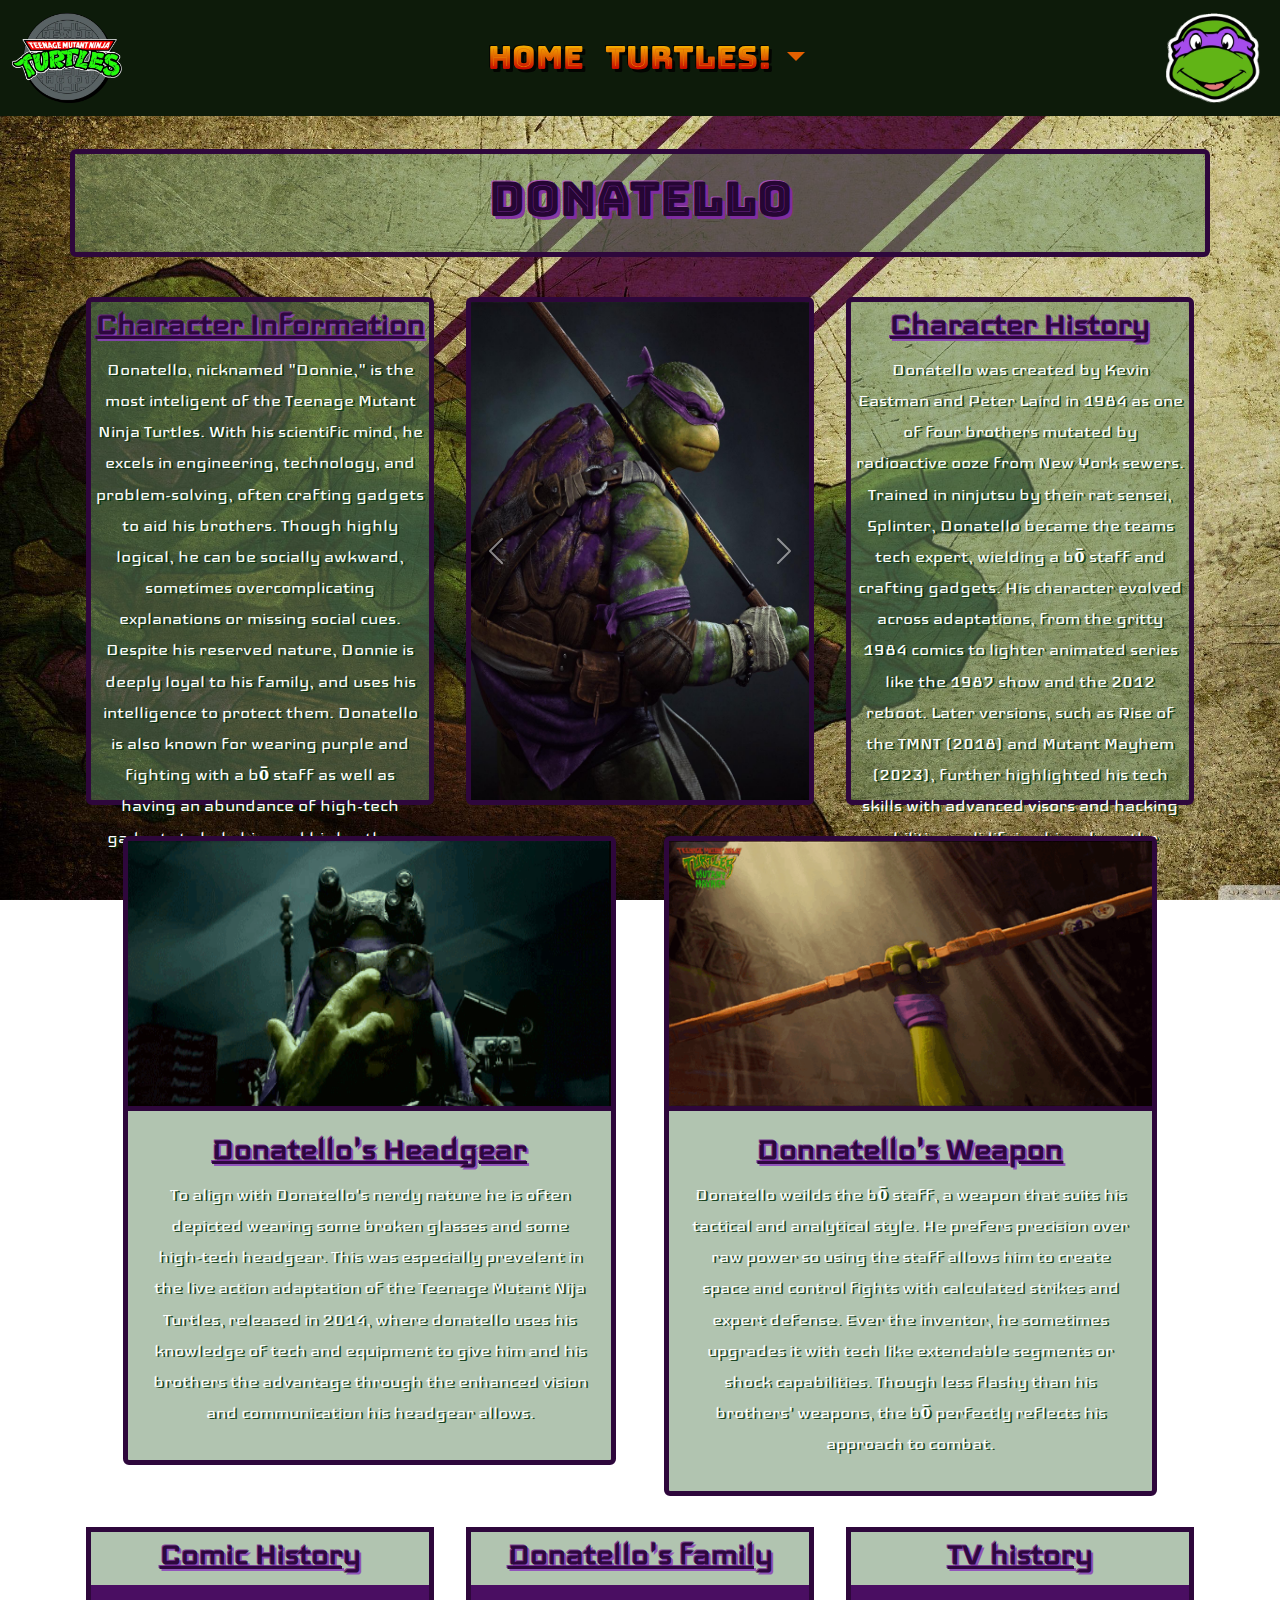
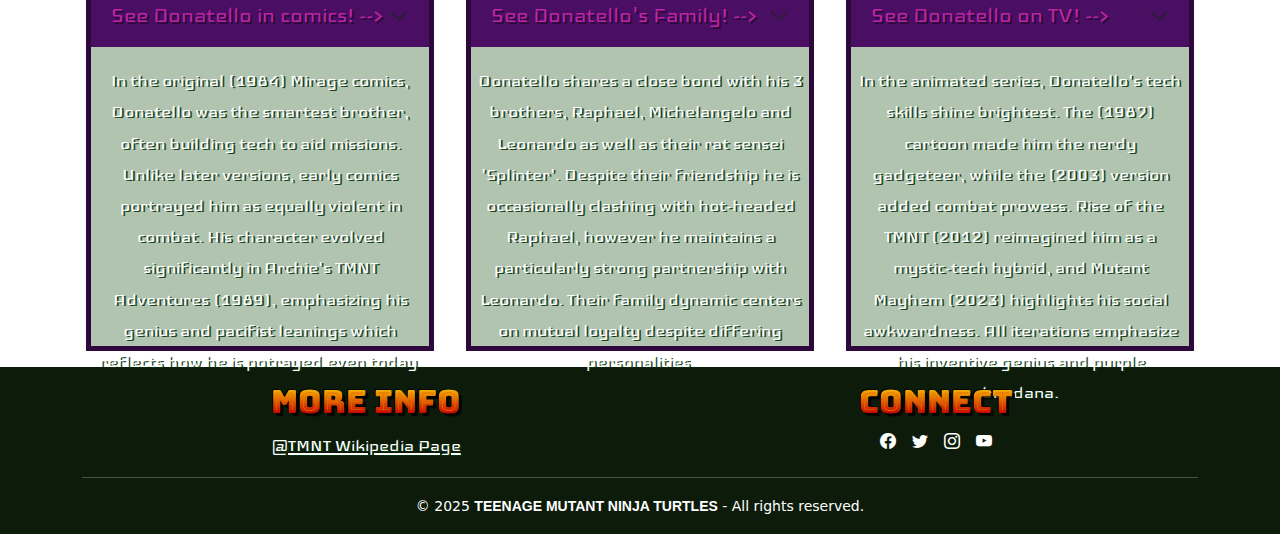
==== commit b58e159d: "accordians done for donatello" ====
--- a/docs/Donatello.html
+++ b/docs/Donatello.html
@@ -90,7 +90,7 @@
 
 
         <!-- title-bar -->
-        <div class = "container my-4 rounded p-3" style = "background-color: rgba(100, 138, 97, 0.5); border: 5px solid rgb(46, 7, 60)">
+        <div class = "container my-4 rounded p-3 Donatello-title-bar">
             <h1 class = "text-center Donatello-title">Donatello</h1>
         </div>
 
@@ -103,7 +103,7 @@
 
                 <!-- First container -->
                 <div class = "col-md-4 p-3">
-                    <div class = "rounded" style = "height: 500px; background-color: rgba(100, 138, 97, 0.5); border: 5px solid rgb(46, 7, 60);">
+                    <div class = "rounded Donatello-1" style = "height: 508px;">
                         <h4 class = "Donatello-subheading">Character Information</h4>  
                         <p class = "Donatello-text">
                             Donatello, nicknamed "Donnie," is the most inteligent of the Teenage Mutant Ninja Turtles. 
@@ -117,7 +117,7 @@
 
                 <!-- Second container -->
                 <div class = "col-md-4 p-3">
-                    <div class = "rounded" style = "height: 500px; background-color: rgba(100, 138, 97, 0.5); border: 5px solid rgb(46, 7, 60);">
+                    <div class = "rounded Donatello-1" style = "height: 508px;">
                         
                         <!-- carousel 1-->
                         <div id = "carousel-1" class = "carousel slide h-100" data-bs-ride = "carousel">
@@ -152,7 +152,7 @@
 
                 <!-- Third container -->
                 <div class = "col-md-4 p-3">
-                    <div class = "rounded" style = "height: 500px; background-color: rgba(100, 138, 97, 0.5); border: 5px solid rgb(46, 7, 60);">
+                    <div class = "rounded Donatello-1" style = "height: 508px;">
                         <h4 class = "Donatello-subheading">Character History</h4> 
                         <p class = "Donatello-text">
                             Donatello was created by Kevin Eastman and Peter Laird in 1984 as one of four brothers mutated by radioactive ooze from New York sewers. 
@@ -207,36 +207,115 @@
 
 
         <!-- container set 3 -->
-        <div class = "container"  style = "padding-bottom: 15px;">
+        <div class = "container">
             <div class = "row">
 
                 <!-- First container -->
                 <div class = "col-md-4 p-3">
-                    <div class = "rounded" style = "height: 500px; background-color: rgba(100, 138, 97, 0.5); border: 5px solid rgb(46, 7, 60);">
-                        <h4 class = "Donatello-subheading">Comic History</h4>   
-                        <p class = "Donatello-text">
-                            add text
+                    <div class = "Donatello-1" style = "height: 424px; position: relative;">
+                        <h4 class = "Donatello-subheading">Comic History</h4> 
+
+                        <!-- accordion 1 -->
+                        <div class = "accordion accordion-flush Donatello-accordion">
+
+                            <div class = "accordion-item">
+                              <h2 class = "accordion-header">
+                                <button class = "accordion-button collapsed" type = "button" data-bs-toggle = "collapse" data-bs-target = "#collapseOne" aria-expanded = "true" aria-controls = "collapseOne">
+                                   See Donatello in comics! -->
+                                </button>
+                              </h2>
+                              
+                              <div id = "collapseOne" class = "accordion-collapse collapse" data-bs-parent = "#accordionExample">
+                                <div class = "accordion-body">
+                                    <p class = "Donatello-text">
+                                        *Donnatello as a comic cover*
+                                    </p>
+                                    <img src="pics/Donatello-comic.jpg" class = "rounded" style = "height: 220px; width: 360px; justify-content: center; border: 5px solid rgb(46, 7, 60);">
+                                </div>
+                              </div>
+                            </div>
+
+                        </div>
+
+                        <p class = "Donatello-text" style = "padding-top: 18px;">
+                            In the original (1984) Mirage comics, Donatello was the smartest brother, often building tech to aid missions.
+                            Unlike later versions, early comics portrayed him as equally violent in combat. His character evolved significantly in Archie's TMNT Adventures (1989),
+                            emphasizing his genius and pacifist leanings which reflects how he is potrayed even today.
+                        </p> 
+
+                    </div>
+                </div>
+
+                <!-- Second container -->
+                <div class = "col-md-4 p-3">
+                    <div class = "Donatello-1" style = "height: 424px;">
+                        <h4 class = "Donatello-subheading">Donatello's family</h4> 
+
+                        <!-- accordion 2 -->
+                        <div class = "accordion accordion-flush Donatello-accordion">
+
+                            <div class = "accordion-item">
+                              <h2 class = "accordion-header">
+                                <button class = "accordion-button collapsed" type = "button" data-bs-toggle = "collapse" data-bs-target = "#collapseTwo" aria-expanded = "true" aria-controls = "collapseOne">
+                                   See Donatello's Family! -->
+                                </button>
+                              </h2>
+
+                              <div id = "collapseTwo" class = "accordion-collapse collapse" data-bs-parent = "#accordionExample">
+                                <div class = "accordion-body">
+                                    <p class = "Donatello-text">
+                                        *Donnatello laughing with his brothers.*
+                                    </p>
+                                    <img src="pics/Donatello-family.gif" class = "rounded" style = "height: 220px; width: 360px; justify-content: center; border: 5px solid rgb(46, 7, 60);">
+                                </div>
+                              </div>
+                            </div>
+
+                        </div>
+
+                        <p class = "Donatello-text" style = "padding-top: 18px;">
+                            Donatello shares a close bond with his 3 brothers, Raphael, Michelangelo and Leonardo as well as their rat sensei 'Splinter'. 
+                            Despite their friendship he is occasionally clashing with hot-headed Raphael, however he maintains 
+                            a particularly strong partnership with Leonardo. 
+                            Their family dynamic centers on mutual loyalty despite differing personalities. 
                         </p>
-                    </div>
-                </div>
-
-                <!-- Second container -->
-                <div class = "col-md-4 p-3">
-                    <div class = "rounded" style = "height: 500px; background-color: rgba(100, 138, 97, 0.5); border: 5px solid rgb(46, 7, 60);">
-                        <h4 class = "Donatello-subheading">Donatello's family</h4> 
-                        <p class = "Donatello-text">
-                            add text
+
+                    </div>
+                </div>
+
+                <!-- Third container -->
+                <div class = "col-md-4 p-3">
+                    <div class = "Donatello-1" style = "height: 424px;">
+                        <h4 class = "Donatello-subheading">TV history</h4> 
+                        
+                        <!-- accordion 3 -->
+                        <div class = "accordion accordion-flush Donatello-accordion">
+
+                            <div class = "accordion-item">
+                              <h2 class = "accordion-header">
+                                <button class = "accordion-button collapsed" type = "button" data-bs-toggle = "collapse" data-bs-target = "#collapseThree" aria-expanded = "true" aria-controls = "collapseOne">
+                                    See Donatello on TV! -->
+                                </button>
+                              </h2>
+
+                              <div id = "collapseThree" class = "accordion-collapse collapse" data-bs-parent = "#accordionExample">
+                                <div class = "accordion-body">
+                                    <p class = "Donatello-text">
+                                        *Donnatello in 'TMNT: Mutant Mayhem'*
+                                    </p>
+                                    <img src="pics/Donatello-TV.jpg_large" class = "rounded" style = "height: 220px; width: 360px; justify-content: center; border: 5px solid rgb(46, 7, 60);">
+                                </div>
+                              </div>
+                            </div>
+
+                        </div>
+
+                        <p class = "Donatello-text" style = "padding-top: 18px;">
+                            In the animated series, Donatello's tech skills shine brightest. The (1987) cartoon made him the nerdy gadgeteer, 
+                            while the (2003) version added combat prowess. Rise of the TMNT (2012) reimagined him as a mystic-tech hybrid, 
+                            and Mutant Mayhem (2023) highlights his social awkwardness. All iterations emphasize his inventive genius and purple bandana.
                         </p>
-                    </div>
-                </div>
-
-                <!-- Third container -->
-                <div class = "col-md-4 p-3">
-                    <div class = "rounded" style = "height: 500px; background-color: rgba(100, 138, 97, 0.5); border: 5px solid rgb(46, 7, 60);">
-                        <h4 class = "Donatello-subheading">TV history</h4> 
-                        <p class = "Donatello-text">
-                            add text
-                        </p>
+
                     </div>
                 </div>
 
--- a/docs/style.css
+++ b/docs/style.css
@@ -30,7 +30,7 @@
     font-family: 'Iceland'; 
     font-weight: 700;
     font-size: 230%;
-    text-shadow: 2px 2px 0px rgba(139, 68, 187, 0.873),  -1px -1px 0px rgba(112, 24, 146, 0.8); 
+    text-shadow: 2px 2px 0px rgba(139, 68, 187, 0.873), -1px -1px 0px rgba(112, 24, 146, 0.8); 
     text-align: center;
     text-decoration: underline;
 }
@@ -44,6 +44,40 @@
     border-bottom: 5px solid rgb(46, 7, 60); 
     width: 100%; 
     height: 270px;
+}
+
+.Donatello-1 { 
+    background-color: rgba(100, 138, 97, 0.5); 
+    border: 5px solid rgb(46, 7, 60);
+}
+
+.Donatello-title-bar {
+    background-color: rgba(100, 138, 97, 0.5); 
+    border: 5px solid rgb(46, 7, 60)
+}
+
+.Donatello-accordion {
+    position: relative;
+    z-index: 2; 
+}
+
+.Donatello-accordion .accordion-collapse {
+    position: absolute; 
+    width: 100%;
+}
+
+.Donatello-accordion .accordion-button {
+    background-color: rgb(74, 14, 98);
+    color: rgb(189, 37, 166);
+    text-shadow: 2px 2px 0px rgba(36, 8, 47, 0.8) ;
+    font-family: 'Iceland';
+    font-size: 80%;
+}
+
+.Donatello-accordion .accordion-body {
+    background-color:  rgb(100, 13, 87);
+    position: relative;
+    z-index: 20;
 }
 
 /* Leonardo */
@@ -81,6 +115,15 @@
     text-shadow: 3px 3px 0px rgba(0, 0, 0, 0.8), -1px -1px 0px rgba(0, 0, 0, 0.8); 
 }
 
+.Michelangelo-bodytext {
+    color: rgb(255, 124, 2); 
+    font-family: 'lacquer';
+    font-weight: 400;
+    font-style: normal;
+    font-size: 2rem;
+    text-shadow: 3px 3px 0px rgba(0, 0, 0, 0.8), -1px -1px 0px rgba(0, 0, 0, 0.8); 
+}
+
 /* Raphael */
 .Raphael-bg {
     background-image: url('pics/Raphael-bg.jpg');
@@ -106,6 +149,22 @@
     padding-top: 175px;
 }
 
+.container-main p {
+    /* fill in how you want */
+    font-family: '';
+    color: black;
+    text-shadow:(); 
+    text-align: center;
+}
+
+.container-main h4 {
+    /* fill in how you want */
+    font-family: '';
+    color: black;
+    text-shadow:();
+    text-align: center;
+}
+
 /* Multipage */
 .Navbar-text {
     font-family: 'Bungee Spice'; 
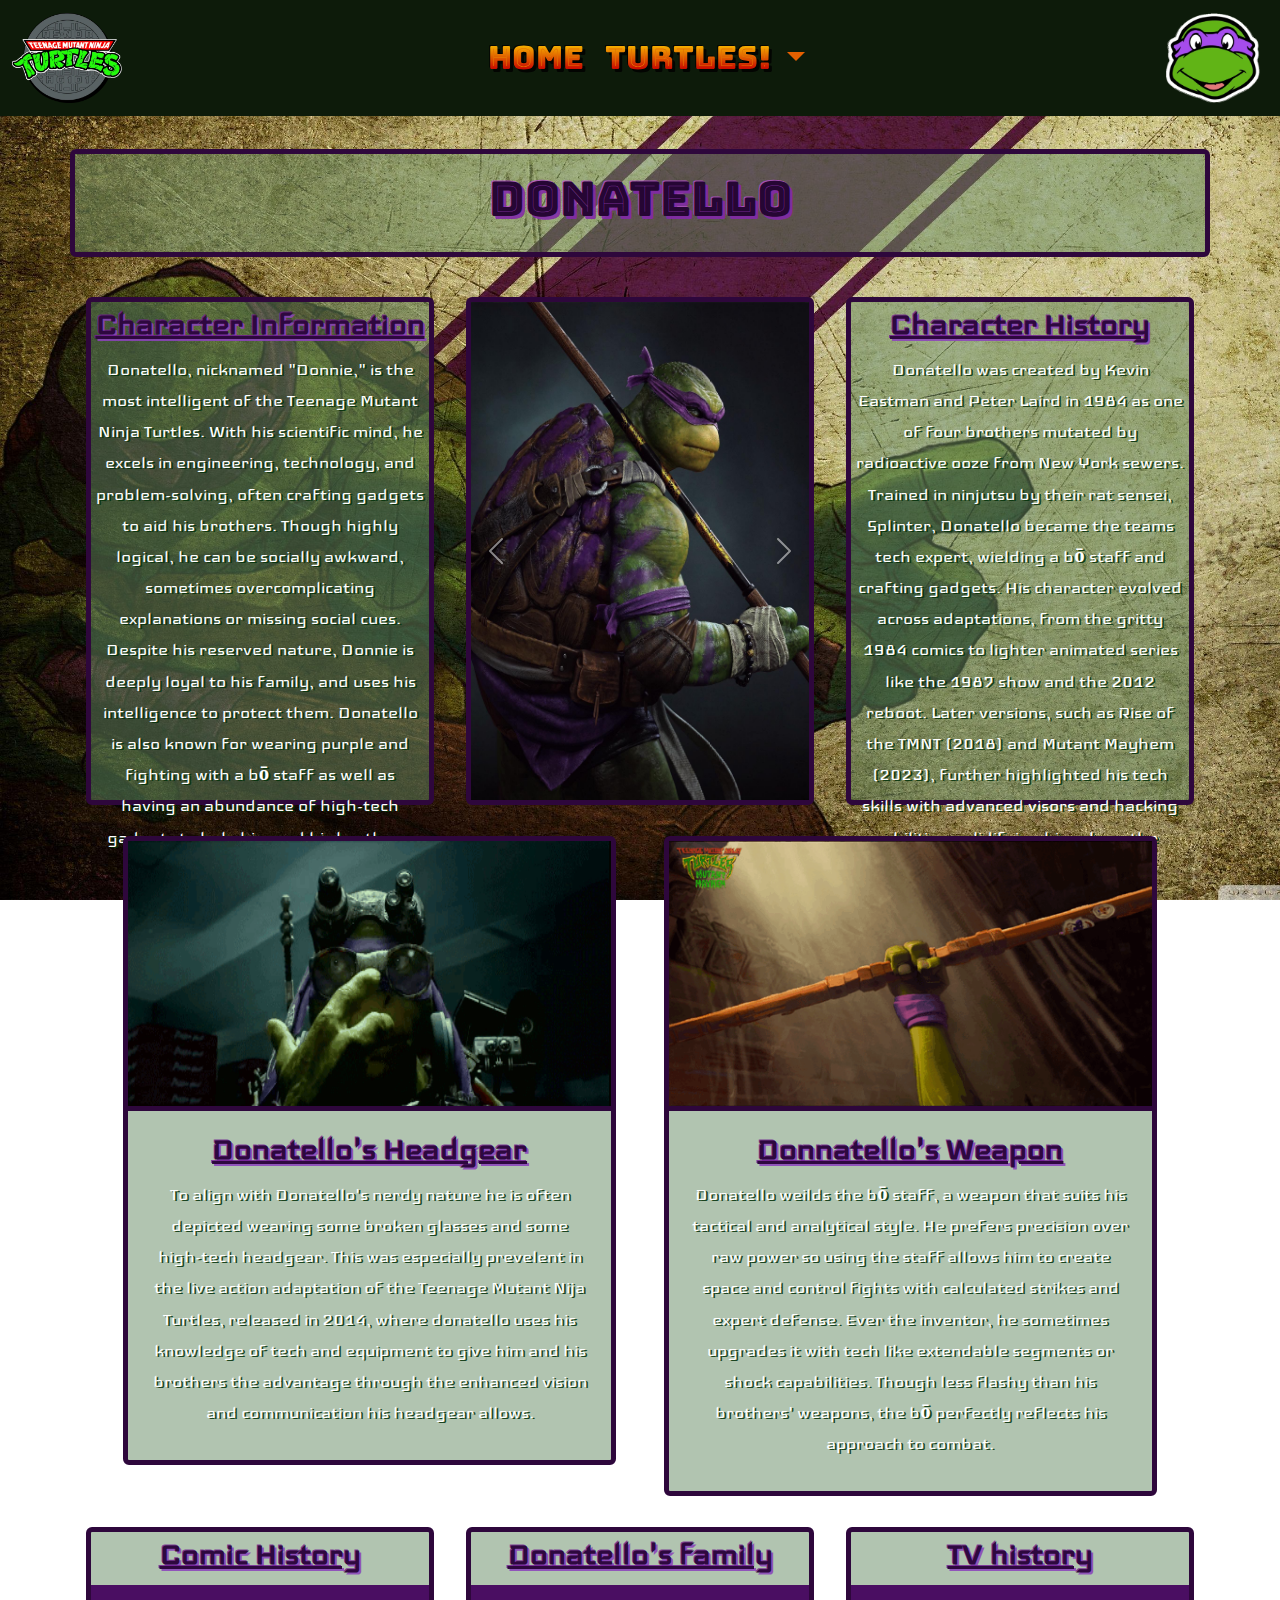
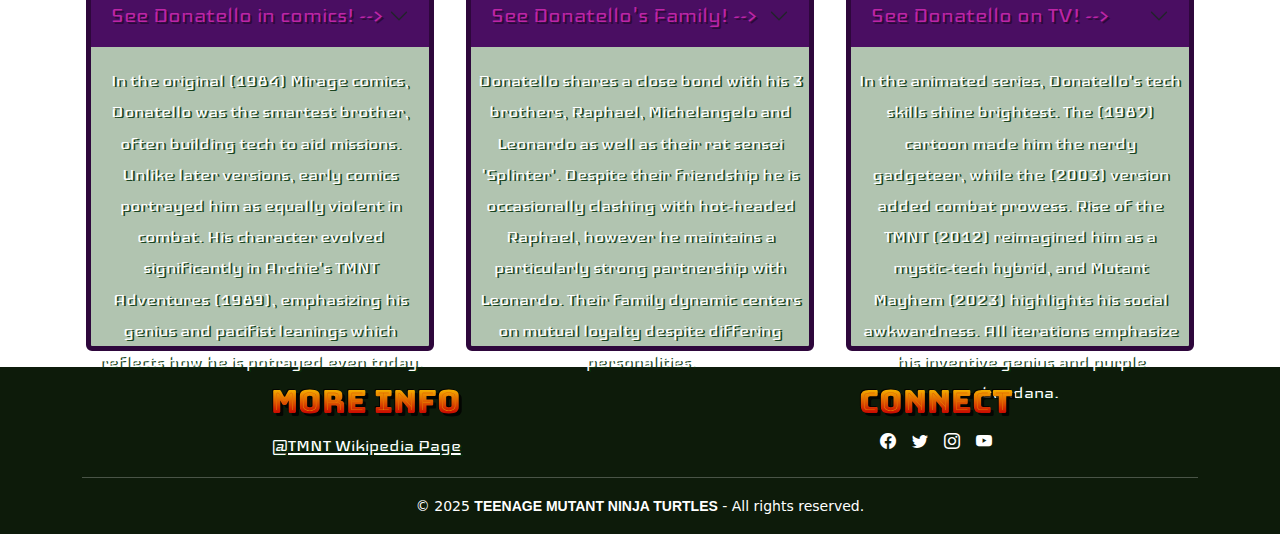
==== commit 6b08ddab: "Donatello page finished" ====
--- a/docs/Donatello.html
+++ b/docs/Donatello.html
@@ -9,69 +9,69 @@
         <title>Donatello</title>
 
         <!-- fonts -->
-        <link rel = "preconnect" href="https://fonts.googleapis.com">
-        <link rel = "preconnect" href="https://fonts.gstatic.com" crossorigin>
-        <link href = "https://fonts.googleapis.com/css2?family=Bungee+Inline&display=swap" rel="stylesheet">
-        <link href = "https://fonts.googleapis.com/css2?family=Bungee+Spice&family=Poetsen+One&display=swap" rel="stylesheet">
-        <link href="https://fonts.googleapis.com/css2?family=Iceland&display=swap" rel="stylesheet">
+        <link rel = "preconnect" href = "https://fonts.googleapis.com">
+        <link rel = "preconnect" href = "https://fonts.gstatic.com" crossorigin>
+        <link href = "https://fonts.googleapis.com/css2?family=Bungee+Inline&display=swap" rel = "stylesheet">
+        <link href = "https://fonts.googleapis.com/css2?family=Bungee+Spice&family=Poetsen+One&display=swap" rel = "stylesheet">
+        <link href = "https://fonts.googleapis.com/css2?family=Iceland&display=swap" rel = "stylesheet">
         
         <!-- bootstrap/css -->
-        <script src = "https://cdn.jsdelivr.net/npm/bootstrap@5.3.3/dist/js/bootstrap.bundle.min.js" integrity="sha384-YvpcrYf0tY3lHB60NNkmXc5s9fDVZLESaAA55NDzOxhy9GkcIdslK1eN7N6jIeHz" crossorigin="anonymous"></script>
+        <script src = "https://cdn.jsdelivr.net/npm/bootstrap@5.3.3/dist/js/bootstrap.bundle.min.js" integrity = "sha384-YvpcrYf0tY3lHB60NNkmXc5s9fDVZLESaAA55NDzOxhy9GkcIdslK1eN7N6jIeHz" crossorigin = "anonymous"></script>
         <link rel = "stylesheet" href = "https://cdn.jsdelivr.net/npm/bootstrap-icons@1.10.0/font/bootstrap-icons.css">
-        <link href="https://cdn.jsdelivr.net/npm/bootstrap@5.3.3/dist/css/bootstrap.min.css" rel="stylesheet" integrity="sha384-QWTKZyjpPEjISv5WaRU9OFeRpok6YctnYmDr5pNlyT2bRjXh0JMhjY6hW+ALEwIH" crossorigin="anonymous">
+        <link href = "https://cdn.jsdelivr.net/npm/bootstrap@5.3.3/dist/css/bootstrap.min.css" rel = "stylesheet" integrity = "sha384-QWTKZyjpPEjISv5WaRU9OFeRpok6YctnYmDr5pNlyT2bRjXh0JMhjY6hW+ALEwIH" crossorigin = "anonymous">
         <link rel = "stylesheet" href = "style.css">
     </head>
 
     <body class = "Donatello-bg">
 
         <!-- nav-bar -->
-        <nav class="navbar navbar-expand fixed-top Navbar-text" style = "background-color: #0d1b0a;">
-            <div class="container-fluid">
+        <nav class = "navbar navbar-expand fixed-top Navbar-text" style = "background-color: #0d1b0a;">
+            <div class = "container-fluid">
 
                 <!-- TMNT sticker -->
-                <a class="navbar-brand" href="index.html">
-                    <img src="./pics/TMNTLogo-small.jpg" alt="Bootstrap" width="110" style="text-align: justify;">
+                <a class = "navbar-brand" href = "index.html">
+                    <img src = "./pics/TMNTLogo-small.jpg" alt = "Bootstrap" width = "110" style = "text-align: justify;">
                 </a>
                 
                 <!-- toggle button -->
-                <button class="navbar-toggler justify-content-center" type="button" data-bs-toggle="collapse" data-bs-target="#navbarNavDropdown" aria-controls="navbarNavDropdown" aria-expanded="false" aria-label="Toggle navigation">
-                    <span class="navbar-toggler-icon"></span>
+                <button class = "navbar-toggler justify-content-center" type = "button" data-bs-toggle = "collapse" data-bs-target = "#navbarNavDropdown" aria-controls = "navbarNavDropdown" aria-expanded = "false" aria-label = "Toggle navigation">
+                    <span class = "navbar-toggler-icon"></span>
                 </button>
 
-                <div class="d-flex justify-content-center w-100 position-absolutestart-0" id="navbarNavDropdown">
-                    <div class="collapse navbar-collapse justify-content-center" id="navbarNavDropdown">
-                        <ul class="navbar-nav">
+                <div class = "d-flex justify-content-center w-100 position-absolutestart-0" id = "navbarNavDropdown">
+                    <div class = "collapse navbar-collapse justify-content-center" id = "navbarNavDropdown">
+                        <ul class = "navbar-nav">
 
                             <!-- home button -->
-                            <li class="nav-item">
-                                <a class="nav-link active" aria-current="page" href="index.html">
+                            <li class = "nav-item">
+                                <a class = "nav-link active" aria-current = "page" href = "index.html">
                                     Home
                                 </a>
                             </li>
 
-                            <!-- dropdown button -->
-                            <li class="nav-item dropdown" style = "margin-left: 5px;">
-                                <a class="nav-link dropdown-toggle" href="#" role="button" data-bs-toggle="dropdown" aria-expanded="false" style="color: #e66000; font-weight: 300;">
+                            <!-- dropdown buttons -->
+                            <li class = "nav-item dropdown" style = "margin-left: 5px;">
+                                <a class = "nav-link dropdown-toggle" href = "#" role = "button" data-bs-toggle = "dropdown" aria-expanded = "false" style = "color: #e66000; font-weight: 300;">
                                     Turtles!
                                 </a>
-                                <ul class="dropdown-menu" style= "background-color: #0d1b0a;">
+                                <ul class = "dropdown-menu" style = "background-color: #0d1b0a;">
                                     <li>
-                                        <a class="dropdown-item" href="Donatello.html">
+                                        <a class = "dropdown-item" href = "Donatello.html">
                                             Donatello
                                         </a>
                                     </li>
                                     <li>
-                                        <a class="dropdown-item" href="Leonardo.html">
+                                        <a class = "dropdown-item" href = "Leonardo.html">
                                             Leonardo
                                         </a>
                                     </li>
                                     <li>
-                                        <a class="dropdown-item" href="Michelangelo.html">
+                                        <a class = "dropdown-item" href = "Michelangelo.html">
                                             Michelangelo
                                         </a>
                                     </li>
                                     <li>
-                                        <a class="dropdown-item" href="Raphael.html">
+                                        <a class = "dropdown-item" href = "Raphael.html">
                                             Raphael
                                         </a>
                                     </li>
@@ -82,9 +82,9 @@
                 </div>
             </div>
 
-              <!-- Turtle Sticker -->
-              <a class="align-items-center d-md-block" style="width:125px;">
-                <img src="pics/DonatelloFace.webp" alt="Bootstrap" style="text-align: right; width:100%; object-fit: contain; padding-right: 20px;">
+            <!-- Turtle Sticker -->
+            <a class = "align-items-center d-md-block" style = "width:125px; overflow: hidden;">
+                <img src = "pics/DonatelloFace.webp" alt = "Bootstrap" style = "text-align: right; width:100%; max-width: 100%; object-fit: contain; padding-right: 20px; height: auto;">
             </a>
         </nav>
 
@@ -106,7 +106,7 @@
                     <div class = "rounded Donatello-1" style = "height: 508px;">
                         <h4 class = "Donatello-subheading">Character Information</h4>  
                         <p class = "Donatello-text">
-                            Donatello, nicknamed "Donnie," is the most inteligent of the Teenage Mutant Ninja Turtles. 
+                            Donatello, nicknamed "Donnie," is the most intelligent of the Teenage Mutant Ninja Turtles. 
                             With his scientific mind, he excels in engineering, technology, and problem-solving, often crafting gadgets to aid his brothers. 
                             Though highly logical, he can be socially awkward, sometimes overcomplicating explanations or missing social cues. Despite his reserved nature, 
                             Donnie is deeply loyal to his family, and uses his intelligence to protect them. 
@@ -174,7 +174,10 @@
             <!-- first card -->
             <div class = "col-md-5">
                 <div class = "card">
+                    
+                <!-- card image 1 -->
                 <img src = "pics/Donatello-headgear.gif" class = "pic">
+
                 <div class = "card-body">
                     <h5 class = "Donatello-subheading">Donatello's Headgear</h5>
                     <p class = "Donatello-text">
@@ -190,7 +193,10 @@
             <!-- second card -->
             <div class = "col-md-5">
                 <div class = "card">
+
+                <!-- card image 2 -->
                 <img src = "pics/Donatello-weapon.gif" class = "pic">
+
                 <div class = "card-body">
                     <h5 class = "Donatello-subheading">Donnatello's Weapon</h5>
                     <p class = "Donatello-text">
@@ -212,7 +218,7 @@
 
                 <!-- First container -->
                 <div class = "col-md-4 p-3">
-                    <div class = "Donatello-1" style = "height: 424px; position: relative;">
+                    <div class = "rounded Donatello-1" style = "height: 424px; position: relative;">
                         <h4 class = "Donatello-subheading">Comic History</h4> 
 
                         <!-- accordion 1 -->
@@ -225,12 +231,13 @@
                                 </button>
                               </h2>
                               
+                              <!-- accordion image 1 -->
                               <div id = "collapseOne" class = "accordion-collapse collapse" data-bs-parent = "#accordionExample">
                                 <div class = "accordion-body">
                                     <p class = "Donatello-text">
                                         *Donnatello as a comic cover*
                                     </p>
-                                    <img src="pics/Donatello-comic.jpg" class = "rounded" style = "height: 220px; width: 360px; justify-content: center; border: 5px solid rgb(46, 7, 60);">
+                                    <img src = "pics/Donatello-comic.jpg" class = "rounded" style = "height: 220px; width: 360px; justify-content: center; border: 5px solid rgb(46, 7, 60);">
                                 </div>
                               </div>
                             </div>
@@ -248,7 +255,7 @@
 
                 <!-- Second container -->
                 <div class = "col-md-4 p-3">
-                    <div class = "Donatello-1" style = "height: 424px;">
+                    <div class = "rounded Donatello-1" style = "height: 424px;">
                         <h4 class = "Donatello-subheading">Donatello's family</h4> 
 
                         <!-- accordion 2 -->
@@ -261,12 +268,13 @@
                                 </button>
                               </h2>
 
+                              <!-- accordion image 2 -->
                               <div id = "collapseTwo" class = "accordion-collapse collapse" data-bs-parent = "#accordionExample">
                                 <div class = "accordion-body">
                                     <p class = "Donatello-text">
-                                        *Donnatello laughing with his brothers.*
+                                        *Donnatello laughing with his brothers*
                                     </p>
-                                    <img src="pics/Donatello-family.gif" class = "rounded" style = "height: 220px; width: 360px; justify-content: center; border: 5px solid rgb(46, 7, 60);">
+                                    <img src = "pics/Donatello-family.gif" class = "rounded" style = "height: 220px; width: 360px; justify-content: center; border: 5px solid rgb(46, 7, 60);">
                                 </div>
                               </div>
                             </div>
@@ -285,7 +293,7 @@
 
                 <!-- Third container -->
                 <div class = "col-md-4 p-3">
-                    <div class = "Donatello-1" style = "height: 424px;">
+                    <div class = " rounded Donatello-1" style = "height: 424px;">
                         <h4 class = "Donatello-subheading">TV history</h4> 
                         
                         <!-- accordion 3 -->
@@ -298,12 +306,13 @@
                                 </button>
                               </h2>
 
+                              <!-- accordion image 3 -->
                               <div id = "collapseThree" class = "accordion-collapse collapse" data-bs-parent = "#accordionExample">
                                 <div class = "accordion-body">
                                     <p class = "Donatello-text">
                                         *Donnatello in 'TMNT: Mutant Mayhem'*
                                     </p>
-                                    <img src="pics/Donatello-TV.jpg_large" class = "rounded" style = "height: 220px; width: 360px; justify-content: center; border: 5px solid rgb(46, 7, 60);">
+                                    <img src = "pics/Donatello-TV.jpg_large" class = "rounded" style = "height: 220px; width: 360px; justify-content: center; border: 5px solid rgb(46, 7, 60);">
                                 </div>
                               </div>
                             </div>
@@ -322,8 +331,9 @@
             </div>
         </div>
 
+
         <!-- Footer -->
-        <footer class = "text-white py-3" style = "background-color:  #0d1b0a;">
+        <footer class = "text-white py-3" style = "background-color: #0d1b0a;">
             <div class = "container">
 
                 <!-- wikipedia link -->
@@ -351,7 +361,7 @@
 
                 <hr class = "my-3">
                 <div class = "text-center">
-                    <small>&copy; 2025 <span style="font-family:'Space Grotesk', sans-serif; font-weight: bold;">TEENAGE MUTANT NINJA TURTLES</span> - All rights reserved.</small>
+                    <small>&copy; 2025 <span style = "font-family:'Space Grotesk', sans-serif; font-weight: bold;">TEENAGE MUTANT NINJA TURTLES</span> - All rights reserved.</small>
                 </div>
 
             </div>
--- a/docs/style.css
+++ b/docs/style.css
@@ -5,6 +5,8 @@
     background-repeat: no-repeat;
     background-attachment: fixed;
     padding-top: 125px;
+    overflow-x: hidden;
+    max-width: 160%;
 } 
 
 .Donatello-text {
@@ -142,27 +144,58 @@
 
 /* Homepage */
 .Main-bg {
-    background-color: #68a66a;
-    background-size: cover;
-    background-repeat: no-repeat;
-    background-attachment: fixed;
-    padding-top: 175px;
+    background-image: url('pics/Homepage-bg.jpeg');
+    background-size: cover;
+    background-repeat: no-repeat;
+    background-attachment: fixed;
+    padding-top: 150px;
 }
 
 .container-main p {
+    font-family: 'Jura';
+    font-weight: bolder;
+    color: rgb(black);
+    text-shadow:(black, 1px 1px 0px); 
+    text-align: center;
+}
+
+.container-main h4 {
+    font-family: 'chewy';
+    font-weight: 300px;
+    font-size: 35px;
+    color: rgb(13, 58, 6);
+    text-shadow: -2px -1px 0px rgba(70, 167, 35, 0.8);
+    text-align: center;
+}
+
+.container ul {
     /* fill in how you want */
-    font-family: '';
-    color: black;
-    text-shadow:(); 
-    text-align: center;
-}
-
-.container-main h4 {
-    /* fill in how you want */
-    font-family: '';
+    font-family: 'Jura';
+    font-weight: bolder;
     color: black;
     text-shadow:();
-    text-align: center;
+    text-align: left;
+    padding-left: 100px;
+}
+
+#Doni {
+    border: 1px solid rgb(46, 7, 60); 
+    background-color: rgba(46, 7, 60); 
+}
+
+#Leo {
+    border: 1px solid rgb(35, 48, 190);
+    background-color: rgba(35, 48, 190); 
+}
+
+#Mikey {
+    border: 1px solid rgb(209, 80, 20); 
+    background-color: rgba(209, 80, 20); 
+}
+
+#Raph {
+    border: 1px solid rgb(144, 12, 12); 
+    background-color: rgba(144, 12, 12); 
 }
 
 /* Multipage */
@@ -176,4 +209,4 @@
 
 .dropdown-menu .dropdown-item:hover {
     background-color: #e66000 !important;
-}
+}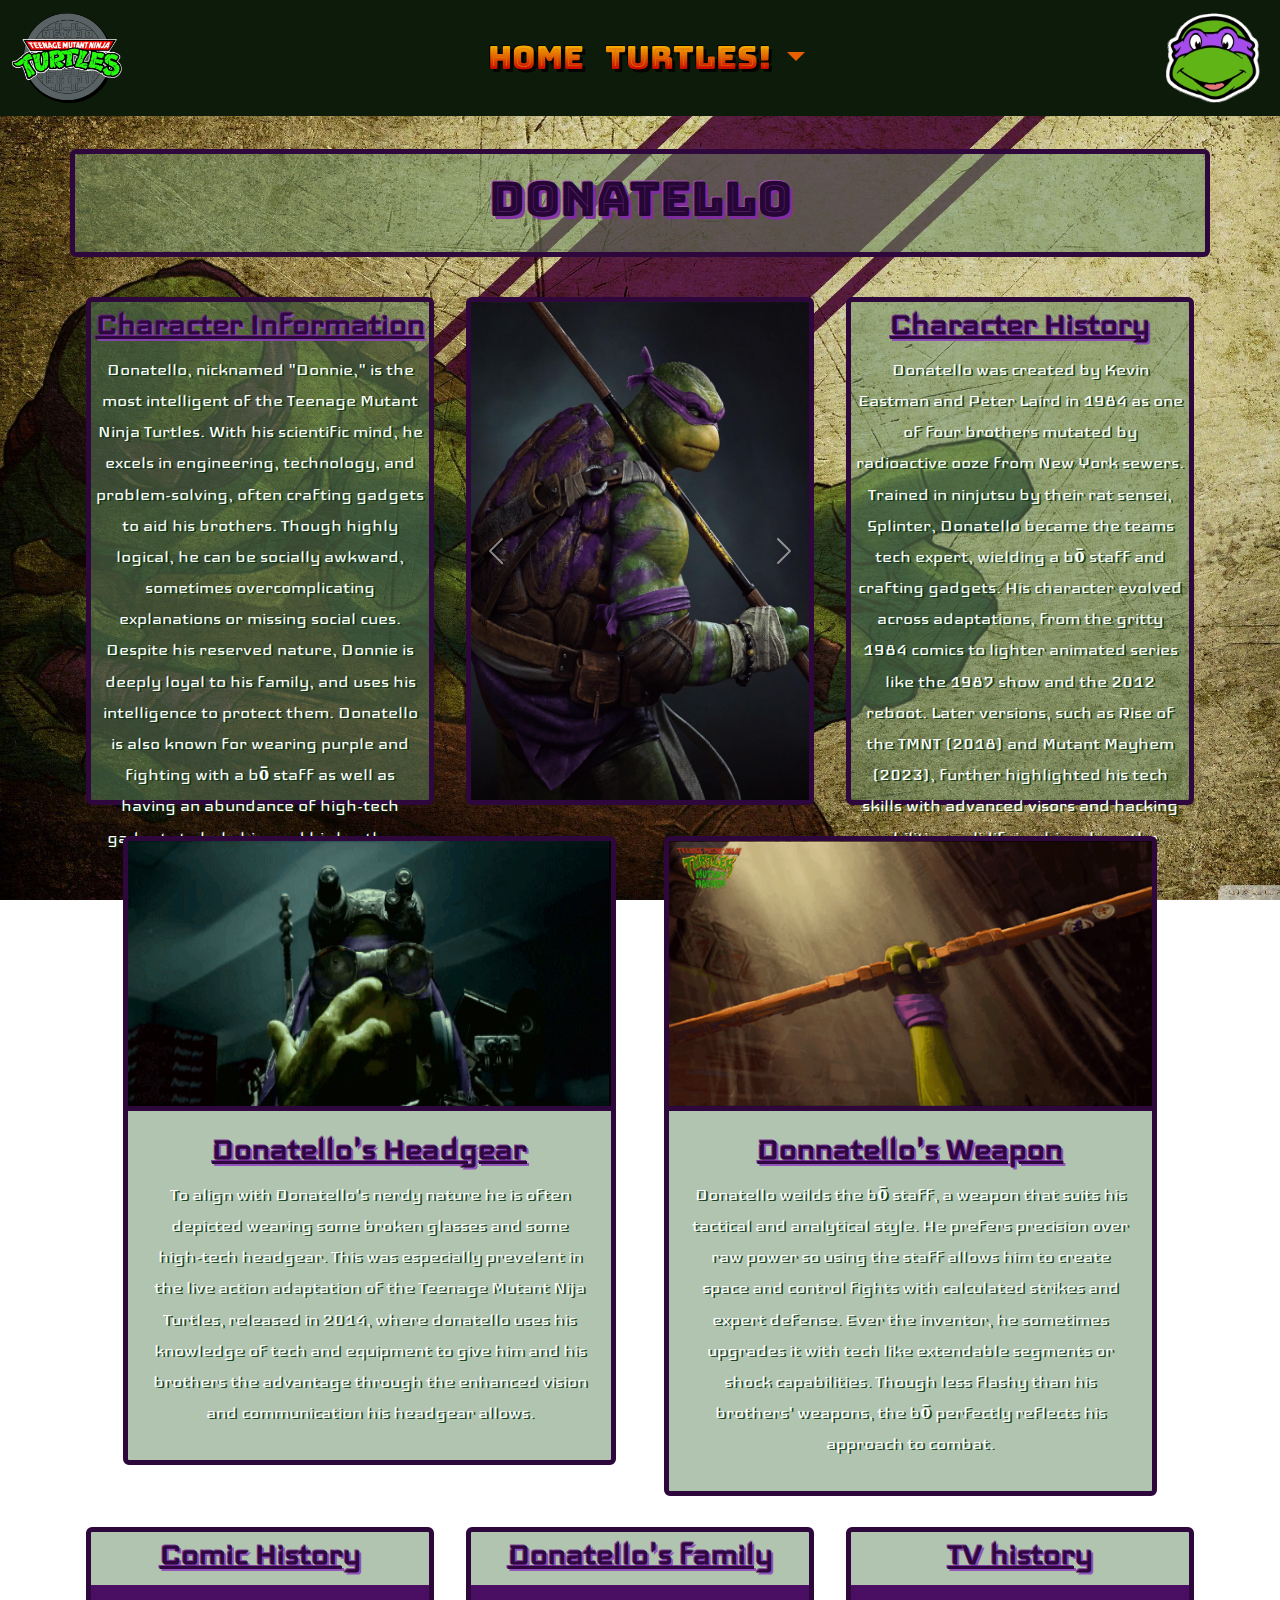
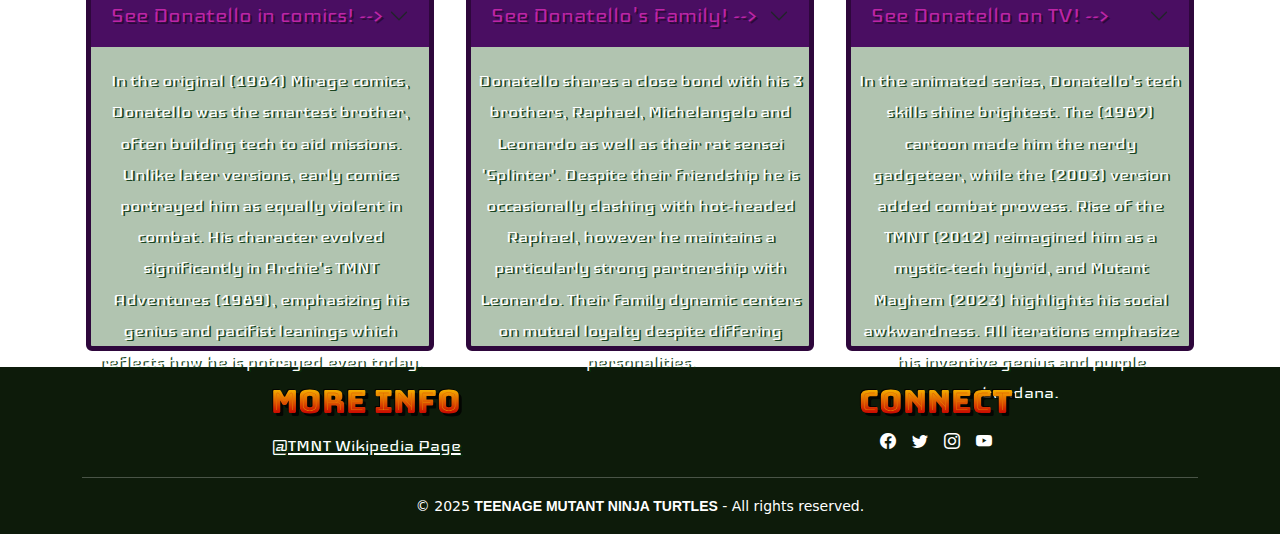
==== commit f296e756: "removed excess code" ====
--- a/docs/Donatello.html
+++ b/docs/Donatello.html
@@ -90,7 +90,7 @@
 
 
         <!-- title-bar -->
-        <div class = "container my-4 rounded p-3 Donatello-title-bar">
+        <div class = "container my-4 rounded p-3 Donatello-style">
             <h1 class = "text-center Donatello-title">Donatello</h1>
         </div>
 
@@ -103,7 +103,7 @@
 
                 <!-- First container -->
                 <div class = "col-md-4 p-3">
-                    <div class = "rounded Donatello-1" style = "height: 508px;">
+                    <div class = "rounded Donatello-style" style = "height: 508px;">
                         <h4 class = "Donatello-subheading">Character Information</h4>  
                         <p class = "Donatello-text">
                             Donatello, nicknamed "Donnie," is the most intelligent of the Teenage Mutant Ninja Turtles. 
@@ -117,7 +117,7 @@
 
                 <!-- Second container -->
                 <div class = "col-md-4 p-3">
-                    <div class = "rounded Donatello-1" style = "height: 508px;">
+                    <div class = "rounded Donatello-style" style = "height: 508px;">
                         
                         <!-- carousel 1-->
                         <div id = "carousel-1" class = "carousel slide h-100" data-bs-ride = "carousel">
@@ -152,7 +152,7 @@
 
                 <!-- Third container -->
                 <div class = "col-md-4 p-3">
-                    <div class = "rounded Donatello-1" style = "height: 508px;">
+                    <div class = "rounded Donatello-style" style = "height: 508px;">
                         <h4 class = "Donatello-subheading">Character History</h4> 
                         <p class = "Donatello-text">
                             Donatello was created by Kevin Eastman and Peter Laird in 1984 as one of four brothers mutated by radioactive ooze from New York sewers. 
@@ -173,7 +173,7 @@
             
             <!-- first card -->
             <div class = "col-md-5">
-                <div class = "card">
+                <div class = "card Donatello-style">
                     
                 <!-- card image 1 -->
                 <img src = "pics/Donatello-headgear.gif" class = "pic">
@@ -192,7 +192,7 @@
 
             <!-- second card -->
             <div class = "col-md-5">
-                <div class = "card">
+                <div class = "card Donatello-style">
 
                 <!-- card image 2 -->
                 <img src = "pics/Donatello-weapon.gif" class = "pic">
@@ -218,7 +218,7 @@
 
                 <!-- First container -->
                 <div class = "col-md-4 p-3">
-                    <div class = "rounded Donatello-1" style = "height: 424px; position: relative;">
+                    <div class = "rounded Donatello-style" style = "height: 424px; position: relative;">
                         <h4 class = "Donatello-subheading">Comic History</h4> 
 
                         <!-- accordion 1 -->
@@ -255,7 +255,7 @@
 
                 <!-- Second container -->
                 <div class = "col-md-4 p-3">
-                    <div class = "rounded Donatello-1" style = "height: 424px;">
+                    <div class = "rounded Donatello-style" style = "height: 424px;">
                         <h4 class = "Donatello-subheading">Donatello's family</h4> 
 
                         <!-- accordion 2 -->
@@ -293,7 +293,7 @@
 
                 <!-- Third container -->
                 <div class = "col-md-4 p-3">
-                    <div class = " rounded Donatello-1" style = "height: 424px;">
+                    <div class = " rounded Donatello-style" style = "height: 424px;">
                         <h4 class = "Donatello-subheading">TV history</h4> 
                         
                         <!-- accordion 3 -->
--- a/docs/style.css
+++ b/docs/style.css
@@ -37,25 +37,15 @@
     text-decoration: underline;
 }
 
-.Donatello-cards .card {
-    background-color: rgba(100, 138, 97, 0.5); 
-    border: 5px solid rgb(46, 7, 60);
-}
-
 .Donatello-cards .card .pic {
     border-bottom: 5px solid rgb(46, 7, 60); 
     width: 100%; 
     height: 270px;
 }
 
-.Donatello-1 { 
+.Donatello-style { 
     background-color: rgba(100, 138, 97, 0.5); 
     border: 5px solid rgb(46, 7, 60);
-}
-
-.Donatello-title-bar {
-    background-color: rgba(100, 138, 97, 0.5); 
-    border: 5px solid rgb(46, 7, 60)
 }
 
 .Donatello-accordion {
@@ -98,6 +88,17 @@
     text-shadow: 3px 3px 0px rgba(0, 0, 0, 0.8), -1px -1px 0px rgba(0, 0, 0, 0.8); 
 }
 
+.Leonardo-title {
+    font-family: 'Bungee Inline';
+    font-size: 3rem;
+    color: rgb(38, 6, 52); 
+    text-shadow: 3px 3px 0px rgba(47, 0, 255, 0.873), -1px -1px 0px rgba(56, 22, 211, 0.8); 
+}
+
+.Leonardo-title-bar {
+    background-color: rgba(100, 138, 97, 0.5); 
+    border: 5px solid rgb(47, 0, 255)
+}
 
 /* Michelangelo */
 .Michelangelo-bg {
@@ -115,6 +116,18 @@
     font-style: normal;
     font-size: 3rem;
     text-shadow: 3px 3px 0px rgba(0, 0, 0, 0.8), -1px -1px 0px rgba(0, 0, 0, 0.8); 
+}
+
+.Michelangelo-title {
+    font-family: 'lacquer';
+    font-size: 3rem;
+    color: rgb(255, 124, 2); 
+    text-shadow: 3px 3px 0px rgba(255, 124, 2, 0.719), -1px -1px 0px rgba(201, 108, 22, 0.8); 
+}
+
+.Michelangelo-title-bar {
+    background-color: rgba(100, 138, 97, 0.5); 
+    border: 5px solid rgb(255, 124, 2)
 }
 
 .Michelangelo-bodytext {
@@ -142,20 +155,32 @@
     text-shadow: 3px 3px 0px rgba(0, 0, 0, 0.8), -1px -1px 0px rgba(0, 0, 0, 0.8); 
 }
 
+.Raphael-title {
+    font-family: 'Metal Mania';
+    font-size: 3rem;
+    color: rgb(159, 15, 15); 
+    text-shadow: 3px 3px 0px rgba(97, 12, 12, 0.719), -1px -1px 0px rgba(124, 6, 6, 0.8); 
+}
+
+.Raphael-title-bar {
+    background-color: rgba(100, 138, 97, 0.5); 
+    border: 5px solid rgb(159, 15, 15)
+}
+
 /* Homepage */
 .Main-bg {
     background-image: url('pics/Homepage-bg.jpeg');
     background-size: cover;
     background-repeat: no-repeat;
     background-attachment: fixed;
-    padding-top: 150px;
+    padding-top: 175px;
 }
 
 .container-main p {
     font-family: 'Jura';
     font-weight: bolder;
-    color: rgb(black);
-    text-shadow:(black, 1px 1px 0px); 
+    color: rgb(255, 255, 255);
+    text-shadow: 2px -1px 0.5px rgba(2, 30, 6, 0.692);
     text-align: center;
 }
 
@@ -163,19 +188,17 @@
     font-family: 'chewy';
     font-weight: 300px;
     font-size: 35px;
-    color: rgb(13, 58, 6);
-    text-shadow: -2px -1px 0px rgba(70, 167, 35, 0.8);
-    text-align: center;
-}
-
-.container ul {
-    /* fill in how you want */
+    color: rgb(11, 46, 6);
+    text-shadow: -1px -1px 0px rgba(70, 167, 35, 0.8), 2px -1px 0.5px rgba(0, 0, 0, 0.8);
+    text-align: center;
+    text-decoration: underline;
+}
+
+.container-main li {
     font-family: 'Jura';
     font-weight: bolder;
-    color: black;
-    text-shadow:();
-    text-align: left;
-    padding-left: 100px;
+    color: rgb(255, 255, 255);
+    text-shadow: 2px -1px 0.5px rgba(2, 30, 6, 0.692);
 }
 
 #Doni {
